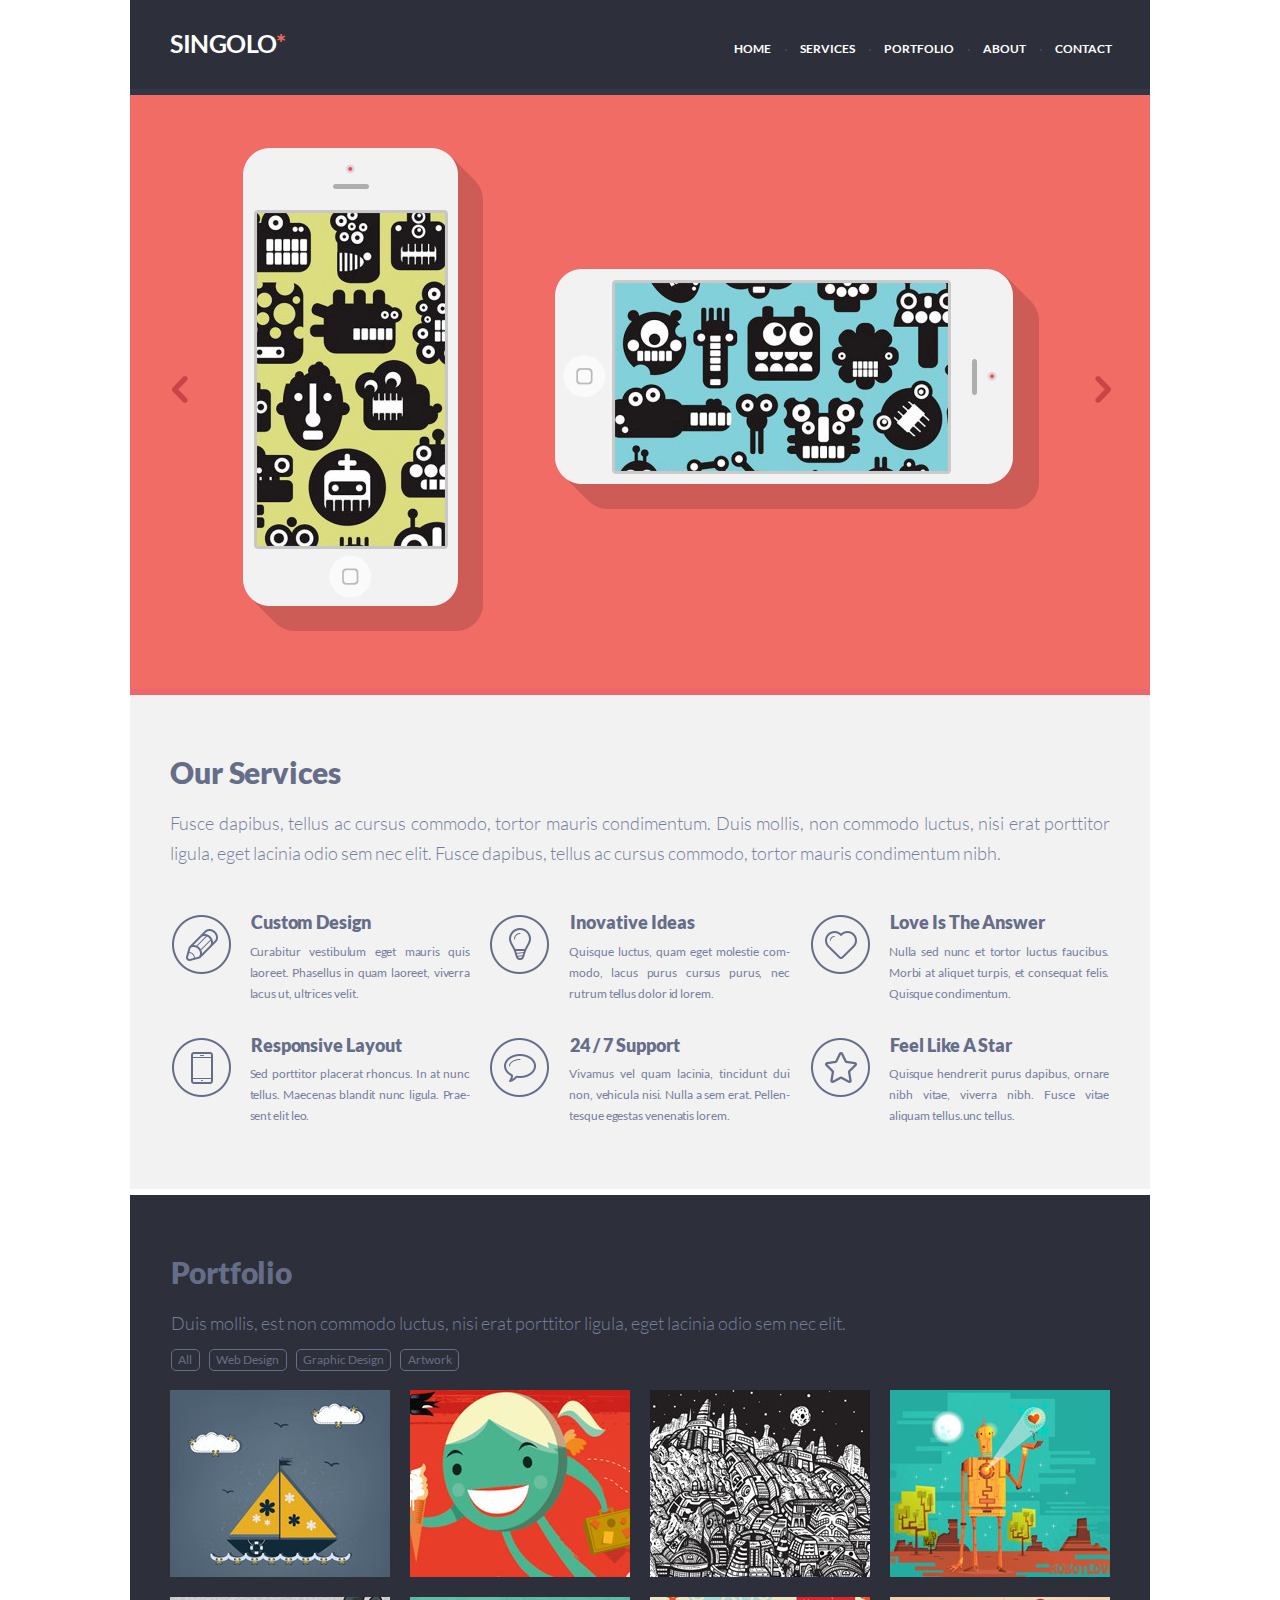
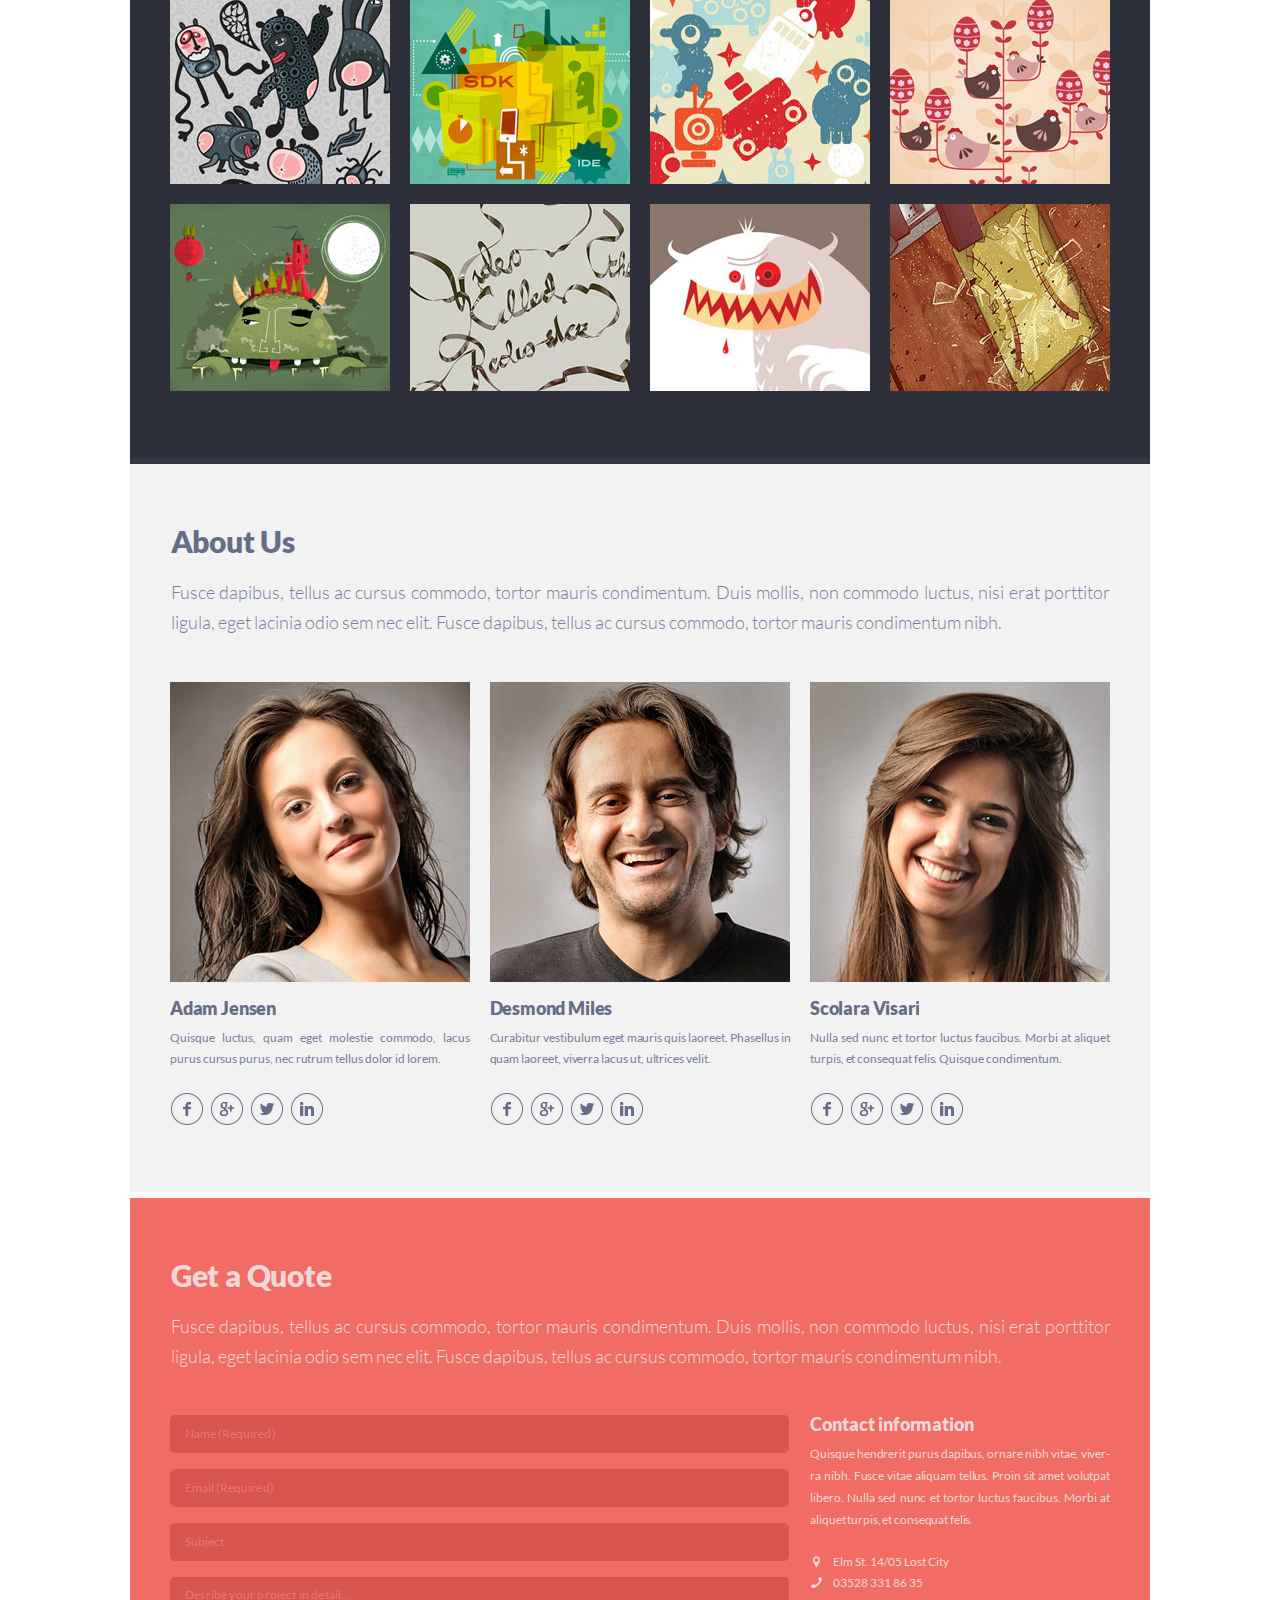
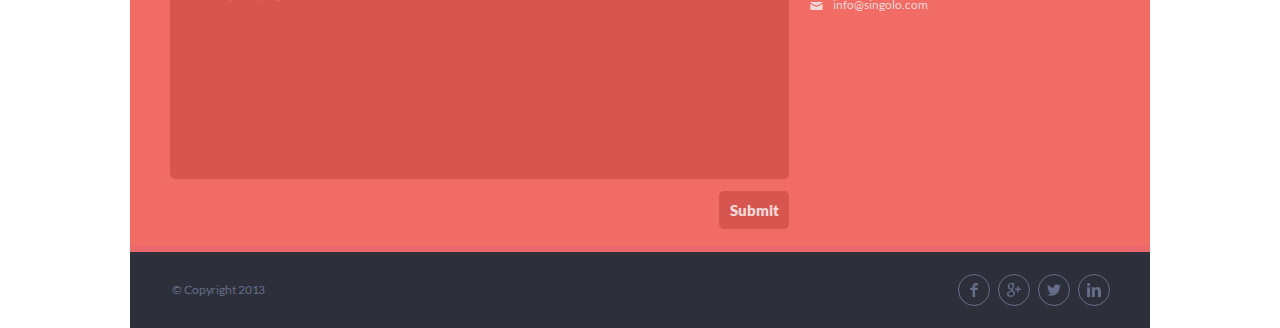
==== index.html @ e8f3010c "init: start singolo project" ====
<!DOCTYPE html>
<html lang="ru">
<head>
    <meta charset="UTF-8">
    <meta name="viewport" content="width=device-width, initial-scale=1.0">
    <title>Singolo</title>
    <link rel="stylesheet" href="style.css">
</head>
<body>
    <header class="header">
        <div class="wrapper header__wrapper">
            <h1 class="logo">singolo<span class="star">*</span></h1>
            <nav class="header__navigation">
                <ul class="navigation">
                    <li class="navigation__item"><a class="navigation__link" href="#">Home</a></li>
                    <li class="navigation__item"><a class="navigation__link" href="#">Services</a></li>
                    <li class="navigation__item"><a class="navigation__link" href="#">Portfolio</a></li>
                    <li class="navigation__item"><a class="navigation__link" href="#">About</a></li>
                    <li class="navigation__item"><a class="navigation__link" href="#">Contact</a></li>
                </ul>
            </nav>
        </div>
    </header>
    <main>
        <section class="promo">
            <div class="wrapper promo__wrapper">
                <img src="assets/img/left.png" class="promo__arrow-left" alt="left">
                <img src="assets/img/iPhone Vertical.png" class="promo__iphone-vertical" alt="iphone-vertical">               
                <img src="assets/img/iPhone Horizontal.png" class="promo__iphone-horizontal" alt="iphone-horizontal">
                <img src="assets/img/right.png" class="promo__arrow-right" alt="right">
            </div>
        </section>
        <section class="services">
           <div class="wrapper">
                <h2 class="services__title">Our Services</h2>
                <p class="services__text">Fusce dapibus, tellus ac cursus commodo, tortor mauris condimentum. Duis mollis, non commodo luctus, nisi erat porttitor ligula, eget lacinia odio sem nec elit. Fusce dapibus, tellus ac cursus commodo, tortor mauris condimentum nibh.</p>
                <div class="services-layout">
                    <div class="layout-3-column">
                        <div class="layout-item icon_pen">
                            <h3 class="layout-item__title">Custom Design</h3>
                            <p class="layout-item__text">Curabitur vestibulum eget mauris quis laoreet. Phasellus in quam laoreet, viverra lacus ut, ultrices velit.</p>
                        </div>
                       
                        <div class="layout-item icon_bulb">
                            <h3 class="layout-item__title">Inovative Ideas</h3>
                            <p class="layout-item__text">Quisque luctus, quam eget molestie com-modo, lacus purus cursus purus, nec rutrum tellus dolor id lorem.</p>
                        </div>
                       
                        <div class="layout-item icon_heart">
                            <h3 class="layout-item__title">Love Is The Answer</h3>
                            <p class="layout-item__text">Nulla sed nunc et tortor luctus faucibus. Morbi at aliquet turpis, et consequat felis. Quisque condimentum.</p>
                        </div>
                        
                        <div class="layout-item icon_phone">
                            <h3 class="layout-item__title">Responsive Layout</h3>
                            <p class="layout-item__text">Sed porttitor placerat rhoncus. In at nunc tellus. Maecenas blandit nunc ligula. Prae-sent elit leo.</p>
                        </div>
                        <div class="layout-item icon_bubble">
                            <h3 class="layout-item__title">24 / 7 Support</h3>
                            <p class="layout-item__text">Vivamus vel quam lacinia, tincidunt dui non, vehicula nisi. Nulla a sem erat. Pellen-tesque egestas venenatis lorem.</p>
                        </div>
                            
                        <div class="layout-item icon_star">
                            <h3 class="layout-item__title">Feel Like A Star</h3>
                            <p class="layout-item__text">Quisque hendrerit purus dapibus, ornare nibh vitae, viverra nibh. Fusce vitae aliquam tellus.unc tellus.</p>
                        </div>
                    </div>
                </div>
            </div>
        </section>
        <section class="portfolio">
            <div class="wrapper">
                <h2 class="portfolio__title">Portfolio</h2>
                <p class="portfolio__text">Duis mollis, est non commodo luctus, nisi erat porttitor ligula, eget lacinia odio sem nec elit.</p>
                <div class="layout-tags ">
                    <span class="layout-tags__tag"><a class="layout-tags__link" href="#">All</a></span>
                    <span class="layout-tags__tag"><a class="layout-tags__link" href="#">Web Design</a></span>
                    <span class="layout-tags__tag"><a class="layout-tags__link" href="#">Graphic Design</a></span>
                    <span class="layout-tags__tag"><a class="layout-tags__link" href="#">Artwork</a></span>
                </div>
                <div class="portfolio-layout">
                    <div class="layout-4-column">
                        <img class="layoyt-4-column__image" src="assets\img\Project-1.jpg" alt="image_1">
                        <img class="layoyt-4-column__image" src="assets\img\Project-2.jpg" alt="image_2">
                        <img class="layoyt-4-column__image" src="assets\img\Project-3.jpg" alt="image_3">
                        <img class="layoyt-4-column__image" src="assets\img\Project-4.jpg" alt="image_4">
                        <img class="layoyt-4-column__image" src="assets\img\Project-5.jpg" alt="image_5">
                        <img class="layoyt-4-column__image" src="assets\img\Project-6.jpg" alt="image_6">
                        <img class="layoyt-4-column__image" src="assets\img\Project-7.jpg" alt="image_7">
                        <img class="layoyt-4-column__image" src="assets\img\Project-8.jpg" alt="image_8">
                        <img class="layoyt-4-column__image" src="assets\img\Project-9.jpg" alt="image_9">
                        <img class="layoyt-4-column__image" src="assets\img\Project-10.jpg" alt="image_10">
                        <img class="layoyt-4-column__image" src="assets\img\Project-11.jpg" alt="image_11">
                        <img class="layoyt-4-column__image" src="assets\img\Project-12.jpg" alt="image_12">
                    </div>
                </div>
            </div>
        </section>
        <section class="team">
            <div class="wrapper">
                <h2 class="team__title">About Us</h2>
                <p class="team__text">Fusce dapibus, tellus ac cursus commodo, tortor mauris condimentum. Duis mollis, non commodo luctus, nisi erat porttitor ligula, eget lacinia odio sem nec elit. Fusce dapibus, tellus ac cursus commodo, tortor mauris condimentum nibh.</p>
                <div class="container-team">
                    <div class="container-team__item">
                        <img src="assets\img\photo-1.jpg" alt="Adam Jensen">                           
                        <h3 class="container-team__title">Adam Jensen</h3>
						<span  class="container-team__text">Quisque luctus, quam eget molestie commodo, lacus purus cursus purus, nec rutrum tellus dolor id lorem.</span>
                        <div class="social-links"> 
                            <a class="social-links__item" href="#"><img class="social-links__image" src="assets\img\Facebook.png" alt="Facebook"></a>
                            <a class="social-links__item" href="#"><img class="social-links__image" src="assets\img\Google.png" alt="Google"></a>
                            <a class="social-links__item" href="#"><img class="social-links__image" src="assets\img\Twitter.png" alt="Twitter"></a>
                            <a class="social-links__item" href="#"><img class="social-links__image" src="assets\img\LinkedIn.png" alt="LinkedIn"></a>
                        </div>                             
                    </div>
                    <div class="container-team__item">
                        <img src="assets\img\photo-2.jpg" alt="Desmond Miles">                          
                        <h3 class="container-team__title">Desmond Miles</h3>
						<span  class="container-team__text">Curabitur vestibulum eget mauris quis laoreet. Phasellus in quam laoreet, viverra lacus ut, ultrices velit.</span>
                        <div class="social-links"> 
                            <a class="social-links__item" href="#"><img class="social-links__image" src="assets\img\Facebook.png" alt="Facebook"></a>
                            <a class="social-links__item" href="#"><img class="social-links__image" src="assets\img\Google.png" alt="Google"></a>
                            <a class="social-links__item" href="#"><img class="social-links__image" src="assets\img\Twitter.png" alt="Twitter"></a>
                            <a class="social-links__item" href="#"><img class="social-links__image" src="assets\img\LinkedIn.png" alt="LinkedIn"></a>
                        </div>   
                    </div>
                    <div class="container-team__item">
                        <img src="assets\img\photo-3.jpg" alt="Scolara Visari">                             
                        <h3 class="container-team__title">Scolara Visari</h3>
						<span class="container-team__text">Nulla sed nunc et tortor luctus faucibus. Morbi at aliquet turpis, et consequat felis. Quisque condimentum.</span>
                         <div  class="social-links"> 
                            <a class="social-links__item" href="#"><img class="social-links__image" src="assets\img\Facebook.png" alt="Facebook"></a>
                            <a class="social-links__item" href="#"><img class="social-links__image" src="assets\img\Google.png" alt="Google"></a>
                            <a class="social-links__item" href="#"><img class="social-links__image" src="assets\img\Twitter.png" alt="Twitter"></a>
                            <a class="social-links__item" href="#"><img class="social-links__image" src="assets\img\LinkedIn.png" alt="LinkedIn"></a>
                        </div>
                    </div>
                </div>
            </div>
        </section>
        <section class="contacts">
            <div class="wrapper">
                <h2 class="contacts__title">Get a Quote</h2>
                <p class="contacts__text">Fusce dapibus, tellus ac cursus commodo, tortor mauris condimentum. Duis mollis, non commodo luctus, nisi erat porttitor ligula, eget lacinia odio sem nec elit. Fusce dapibus, tellus ac cursus commodo, tortor mauris condimentum nibh.</p>
                <div class="contacts__form">
                    <div class="contacts__form-info">
                        <form class="form" action="#" method="POST">
                            <input class="form__input" name="Name" type="text" placeholder="Name (Required)" required>
                            <input class="form__input" type="email" name="Email" type="text" placeholder="Email (Required)" required>
                            <input class="form__input" type="text" name="Subject" type="text" placeholder="Subject">
                            <textarea class="form__input form__input_textarea" name="description" id="" placeholder="Desribe your project in detail..."></textarea>
                            <button class="form__submit" type="submit">Submit</button>
                        </form>
                        <section class="contact-info">
                            <h3 class="contact-info__title">Contact information</h3>
                            <p class="contact-info__text">Quisque hendrerit purus dapibus, ornare nibh vitae, viver-ra nibh. Fusce vitae aliquam tellus. Proin sit amet volutpat libero. Nulla sed nunc et tortor luctus faucibus. Morbi at aliquet turpis, et consequat felis. </p>
                            <div class="info-link">
                                <a href="#" class="info__location info_item"> Elm St. 14/05 Lost City </a>
                                <a href="tel:03528 331 86 35" class="info__tel info_item">03528 331 86 35</a>
                                <a href="mailto:info@singolo.com" class="info__email info_item">info@singolo.com</a>
                            </div>
                        </section>
                    </div>
                </div>
            </div>           
        </section>
    </main>
    <footer class="footer">
        <div class="wrapper footer__wrapper">
            <p class="footer__text">© Copyright 2013</p>
            <div class="icons-footer">
                <a class="icons-footer__link" href="#">
                    <svg xmlns="http://www.w3.org/2000/svg" viewBox="0 0 100 181" class="icons-footer__svg" width="8" height="14">
                        <g clip-path="url(#cp1)">
                            <path d="M100 31.29L71.43 31.29C68.06 31.29 64.29 35.73 64.29 41.68L64.29 62.31L100 62.31L100 91.71L64.29 91.71L64.29 180L30.57 180L30.57 91.71L0 91.71L0 62.31L30.57 62.31L30.57 45C30.57 20.18 47.79 0 71.43 0L100 0L100 31.29Z"></path>
                        </g>
                    </svg>
                </a>
                <a class="icons-footer__link" href="#">
                    <svg xmlns="http://www.w3.org/2000/svg" viewBox="0 0 180 177" class="icons-footer__svg" width="14" height="14">
                        <g clip-path="url(#cp1)">
                             <path d="M179.22 68.82L179.22 87.82L149.22 87.82L149.22 117.82L130.22 117.82L130.22 87.82L100.22 87.82L100.22 68.82L130.22 68.82L130.22 38.82L149.22 38.82L149.22 68.82L179.22 68.82ZM56.01 0L102 0L102 1C102 6.15 92.77 7.13 86.46 7.99C84.34 8.28 80.05 8.73 78.83 9.36C90.47 15.56 92.36 25.34 92.36 39.92C92.36 56.5 85.87 65.27 78.98 71.43C74.73 75.24 71.36 78.25 71.36 82.25C71.36 86.18 75.97 90.22 81.3 94.89C90.03 102.57 102 113.07 102 130.72C102 148.99 94.14 162.06 78.66 169.57C66.73 175.37 53.88 176 48.91 176C47.96 176 47.41 175.98 47.32 175.98C47.32 175.98 46.97 175.99 46.36 175.99C38.62 175.99 0 174.2 0 139.03C0 104.47 42.05 101.78 54.94 101.78L55.27 101.78C47.83 91.85 49.37 81.82 49.37 81.82C48.71 81.86 47.77 81.9 46.59 81.9C41.73 81.9 32.38 81.13 24.33 75.94C14.5 69.61 9.51 58.82 9.51 43.89C9.51 1.72 55.55 0.01 56.01 0ZM54.43 110.79C53.4 110.79 52.37 110.83 51.33 110.89C42.53 111.54 34.44 114.83 28.55 120.17C22.74 125.44 19.77 132.06 20.19 138.8C21.07 152.85 36.18 161.11 54.53 159.77C72.59 158.46 84.62 148.08 83.74 134.01C82.91 120.77 71.41 110.79 54.43 110.79ZM47.23 12.47C45.93 12.47 44.63 12.65 43.38 13C38.18 14.47 34.05 18.81 31.75 25.25C29.41 31.8 29.25 38.6 31.28 46.39C34.93 60.25 44.79 70.31 54.73 70.31C56.04 70.31 57.33 70.13 58.58 69.78C69.43 66.72 76.25 50.13 71.73 34.26C66.95 17.45 59.23 12.47 47.23 12.47Z"></path>
                        </g>
                    </svg>                   
                </a>
                <a class="icons-footer__link" href="#">
                    <svg xmlns="http://www.w3.org/2000/svg" viewBox="0 0 184 150" class="icons-footer__svg" width="14" height="12">
                        <g clip-path="url(#cp1)">
                            <path d="M184 18.16C177.23 21.17 169.95 23.2 162.32 24.11C170.11 19.44 176.1 12.04 178.92 3.22C171.62 7.55 163.54 10.69 154.95 12.38C148.06 5.05 138.25 0.46 127.39 0.46C106.54 0.46 89.64 17.37 89.64 38.21C89.64 41.17 89.97 44.05 90.62 46.81C59.25 45.24 31.42 30.21 12.81 7.37C9.56 12.95 7.7 19.43 7.7 26.35C7.7 39.45 14.36 51 24.49 57.77C18.3 57.58 12.48 55.88 7.39 53.05C7.39 53.21 7.39 53.37 7.39 53.53C7.39 71.82 20.4 87.07 37.67 90.54C34.5 91.4 31.17 91.87 27.72 91.87C25.29 91.87 22.93 91.63 20.62 91.19C25.43 106.19 39.37 117.1 55.89 117.4C42.96 127.53 26.69 133.57 9 133.57C5.96 133.57 2.95 133.39 0 133.03C16.7 143.75 36.54 150 57.87 150C127.3 150 165.27 92.47 165.27 42.59C165.27 40.96 165.24 39.33 165.16 37.7C172.54 32.38 178.94 25.74 184 18.16Z"></path>
                        </g>
                    </svg>
                </a>
                <a class="icons-footer__link" href="#">
                    <svg xmlns="http://www.w3.org/2000/svg" viewBox="0 0 180 178" class="icons-footer__svg" width="14" height="14">
                        <g id="Page 1" clip-path="url(#cp1)">
                            <path id="Path 1" class="shp0" d="M1.01 54.2L39.5 54.2L39.5 178L1.01 178L1.01 54.2ZM40.76 19.77C40.76 30.4 32.91 39.01 20 39.01C7.85 39.01 0 30.4 0 19.77C0 8.88 8.1 0.52 20.5 0.52C32.91 0.52 40.51 8.88 40.76 19.77ZM62.52 93.69C62.52 78.25 62.02 65.34 61.52 54.2L94.93 54.2L96.71 71.41L97.47 71.41C102.53 63.31 114.93 51.41 135.7 51.41C161.01 51.41 180 68.38 180 104.83L180 178L141.52 178L141.52 109.39C141.52 93.44 135.95 82.56 122.02 82.56C111.39 82.56 105.06 89.9 102.28 96.98C101.26 99.51 101.01 103.06 101.01 106.61L101.01 178L62.52 178L62.52 93.69Z"></path>
                        </g>
                    </svg>
                    </svg>
                </a>
            </div>
        </div>
    </footer>     
</body>
</html>
---- style.css ----
* {
    margin: 0;
    padding: 0;
    box-sizing: border-box;
}

html {
    font-size: 10px;   
}

@font-face {
    font-family: Lato-Bold;
    src:url(assets/fonts/Lato-Bold.ttf)
}

@font-face {
    font-family: Lato-Black;
    src:url(assets/fonts/Lato-Black.ttf)
}

@font-face {
    font-family: Lato-Light;
    src:url(assets/fonts/Lato-Light.ttf)
}

@font-face {
    font-family: Lato-Regular;
    src:url(assets/fonts/Lato-Regular.ttf)
}

h1 {
    font-family: 'Lato-Bold',sans-serif;
    font-size: 2.5rem;
    line-height: 0.65rem;
    font-weight: bold;
    text-transform: uppercase;
    color: #ffffff;
}

h2 {
    font-family: 'Lato-Black', sans-serif;
    font-size: 3rem;
    font-weight: 900;
    line-height: 1.8rem;
    color: #666d89;  
}

h3 {
    font-family: 'Lato-Black',sans-serif;
    font-weight: 900;
    font-size: 1.8rem;
    line-height: 1.9rem;
    color: #666d89;
}


.wrapper {
    max-width: 1020px;
    margin: auto;
}


.header .wrapper {
    background-color: #2d303a;
    border-bottom: 6px solid #323746;
    height: 95px; 
}

.header__wrapper {
    display: flex;
    justify-content: space-between;
    align-items: center;    
}

.logo {
    padding: 0px 0 2.1px 40.2px;
    letter-spacing: -0.019em;
}

.star {
    color: #f06c64;
}

.navigation {
    display: flex;
    padding: 7px 38px 0 0px;  
}

.navigation__item {
    list-style: none;
    padding: 0 0 0 29px;
    position: relative; 
}
.navigation__link {
    text-decoration: none;
    color: white;
    font-size: 1.2rem;
    font-family: 'Lato-Bold', sans-serif;
    text-transform: uppercase;
}

.navigation__item::before {
    content: "";
    width: 2px;
    height: 2px;
    background-color: #494e62;      
    position: absolute;
    left: 14px;
    bottom: 5px;
    border-radius: 50%;
 }

.navigation__item:first-child::before {
    display: none;
}

.navigation__link:hover {
    color: #f06c64;
    transition-duration: 0.2s;
}

.promo .wrapper {
    background-color: #f06c64;
    border-bottom: 6px solid #ea676b;
    height: 600px;
}

.promo__wrapper {
    display: flex;
    justify-content: space-between;
    align-items: center; 
}

.promo__arrow-left {
    padding: 0px 0px 5px 42px;
}

.promo__arrow-right {
    padding: 0px 39px 5px 0;
}

.promo__arrow-left:hover,
.promo__arrow-right:hover {
    background-color: #120e0e00;
    opacity: 0.4;
    transition-duration: 0.3s;
    cursor: pointer;
}

.promo__iphone-vertical {
    padding: 0px 18px 6px 0;
}


.promo__iphone-horizontal {
    padding: 0px 1px 6px 0;
}

.services .wrapper {
    height: 500px;
    background-color: #f2f2f2;
    border-bottom: 6px solid #ffffff;
}

.services__title {
    letter-spacing: -0.007em; 
    padding: 68px 0px 27px 40.4px;
}

.services__text {
    font-family: 'Lato-Light',sans-serif;
    font-size: 1.8rem;
    font-weight: 300;
    color: #767e9e;
    line-height: 3rem;
    text-align: justify;
    padding: 0 40px 0 40px;
}

.layout-item  {
    flex-basis: 31.9%;
    padding: 0 0 95px 98px;
    position: relative;
    overflow: hidden;    
}

.layout-3-column {
    display: flex;
    justify-content: center;  
    flex-wrap: wrap;     
}

.services-layout {
    padding: 45px 18px 0 0;
}

.layout-item__title {
    padding: 0 0 8.5px 1.1px;
    letter-spacing: -0.002em;
}

.layout-item__text{
    position: absolute;
    font-family: 'Lato-Regular',sans-serif;
    font-size: 1.2rem;
    font-weight: 400;
    line-height: 2.1rem;
    color: #767e9e; 
    letter-spacing: -0.007em;
    text-align : justify;
    display: block;
    overflow: hidden; 
    max-height: 51%;
    max-width: 69%;
}

.icon_pen::before {
    position: absolute;
    content: url(assets/img/Pen.png);
    left: 20px;
    top: 2px;
}

.icon_bulb::before {
    position: absolute;
    content: url(assets/img/Bulb.png);
    left: 19px;
    top: 2px;
}

.icon_heart::before {
    position: absolute;
    content: url(assets/img/Heart.png);
    left: 20px;
    top: 2px;
}

.icon_phone::before {
    position: absolute;
    content: url(assets/img/Phone.png);
    left: 20px;
    top: 2px;
}

.icon_bubble::before {
    position: absolute;
    content: url(assets/img/Bubble.png);
    left: 19px;
    top: 2px;
}

.icon_star::before {
    position: absolute;
    content: url(assets/img/Star.png);
    left: 20px;
    top: 2px;
}

/* Portfolio */
.portfolio .wrapper {
    background-color: #2d303a;
    border-bottom: 6px solid #323746;
    height: 869px;  
}

.portfolio__title {
    padding: 68px 0 0 40.7px;
    letter-spacing: -0.007em;
}

.portfolio__text {
    font-family: 'Lato-Light',sans-serif;
    font-size: 1.8rem;
    font-weight: 300;
    color: #767e9e;
    line-height: 3rem;
    text-align: justify;
    padding: 27px 39px 0 40.7px;
}

.layout-tags {
    padding: 10px 0 0 41px;
}

.layout-tags__tag {
    border: 1px solid #666d89;
    margin-left: 1px;
    padding: 4.5px 6.4px;
    border-radius: 5px;
    margin: 0 6.5px 0 0;
    transition-duration: 0.3s;
    cursor: pointer;
}

.layout-tags__link {
    font-family: 'Lato-Regular',sans-serif;
    font-size: 1.2rem;
    font-weight: 400;
    line-height: 2.1rem;
    color: #666d89;
    text-decoration: none;
    transition-duration: 0.3s;
}

.layout-4-column {
    display: flex;
    justify-content: center;
    flex-wrap: wrap;   
}

.layoyt-4-column__image {
    padding: 10px;
}

.portfolio-layout {
    padding-top: 11px;
    overflow: hidden;
    max-height: 74%;
}

.layout-tags__tag:hover {
    border-color: #fff;

}
.layout-tags__tag:hover .layout-tags__link {
    color: #fff;
}

/* team */

.team .wrapper {
    height: 734px;
    border-bottom: 6px solid #fff;
    background-color: #f2f2f2;
}

.team__title {
    padding: 68px 0 0 40.6px;
    letter-spacing: -0.008em;
}

.team__text {
    font-family: 'Lato-Light',sans-serif;
    font-size: 1.8rem;
    font-weight: 300;
    color: #767e9e;
    line-height: 3rem; 
    padding: 27px 40px 0 40.6px;
    text-align: justify;
}

.container-team {
    display: flex;
    justify-content: space-between;
    padding: 45px 40px 0 40px;
}

.container-team__item {
	flex: 0 0 30%;
    display: flex;
    flex-direction: column;
    position: relative;
}

.container-team__item:nth-child(2) {
    padding-right: 1px;
}

.container-team__title {
    position: absolute;
    letter-spacing: -0.01em;
    bottom: -36px;
    overflow: hidden;
    white-space: nowrap;
    text-overflow: ellipsis;
    max-width: 305px;
    max-height: 19px;
}

.container-team__text {   
    font-family: 'Lato-Regular',sans-serif;
    font-size: 1.2rem;
    font-weight: 400;
    line-height: 2.1rem;
    color: #767e9e; 
    text-align : justify;   
    letter-spacing: -0.005em;
    text-align: justify;
    position: absolute;
    bottom: -87px
}

.social-links {
    padding: 24px 0 0 0;
    position: absolute;
    bottom: -145px;
}

.social-links__item {
    padding: 2px 4.5px 0 1px;
}

.social-links:not(:last-child) {
    margin: 1px 0px 0 -1px;
}


.social-links__image:hover {
    border-radius: 50%;
    -webkit-box-shadow: inset 2px 2px 44px -7px rgba(118,126,158,0.85); 
    box-shadow: inset 2px 2px 44px -7px rgba(118,126,158,0.85);
    transition-duration: 0.3s;   
}

/* contacts */
.contacts .wrapper {
    height: 654px;
    border-bottom: 6px solid #ea676b;
    background-color: #f06c64;
}

.contacts__title {
    padding: 68px 0 0 40.7px;
    letter-spacing: -0.006em;
    color: #f0d8d9;
}

.contacts__text {
    font-family: 'Lato-Light',sans-serif;
    font-size: 1.8rem;
    font-weight: 300;
    color: #f0d8d9;
    line-height: 3rem;
    padding: 27px 39.4px 0 40.7px;
    text-align: justify;
}

.contacts__form {
    padding: 44px 0 0 40px; 
}

.contacts__form-info {
    display: flex;
}

.form__input {
    width: 619px;
    height: 38px;
    background-color: #d6564f;
    border-radius: 5px;
    border: none;
    margin-bottom: 16px;
    padding-left: 15px;
    padding-bottom: 1px;
    outline: none;
    color: #f0d8d9;
    font-family: 'Lato-Regular',sans-serif;
    font-size: 1.2rem;
    font-weight: 400;
    line-height: 2.1rem;
    letter-spacing: 0.003em;
    text-align : justify;   
}

/* Chrome, Safari */
.form__input::-webkit-input-placeholder {
    color: #e87675;
}

/* Microsoft Edge */
.form__input::-ms-input-placeholder {
    color: #e87675;
}

/* Firefox */
.form__input::-moz-placeholder {
    color: #e87675;
}

.form__input:hover {
    background-color: #ba524d;
    transition-duration: 0.3s;
}


.form__input_textarea {
    height: 202px;
    padding-top: 7.1px;
    letter-spacing: 0.015em;
    resize: none;
}

.form__submit {
    height: 38px;
    width: 70px;
    background-color: #d6564f;
    border: none;
    border-radius: 5px;
    color: #f0d8d9;
    font-family: 'Lato-Black',sans-serif;
    font-weight: 900;
    font-size: 1.5rem;
    line-height: 1.9rem; 
    margin-top: -4px;
    cursor: pointer;
    outline: none;
}

.form__submit:hover {
    background-color: #ba524d;
    transition-duration: 0.3s;
}

.form {
    display: flex;
    flex-direction: column;
    align-items: flex-end;
}

.contact-info {
    display: flex;
    flex-direction: column;
    padding: 0 0 0 21.4px;
}

.contact-info__title {
    padding-bottom: 9px;
    color: #f0d8d9;
    letter-spacing: -0.004em;
}

.contact-info__text {
    font-family: 'Lato-Regular',sans-serif;
    font-size: 1.2rem;
    font-weight: 400;
    line-height: 2.2rem;
    letter-spacing: -0.01em;
    color: #f0d8d9;
    padding-right: 40px;
    padding-bottom: 20px;
    text-align: justify;
}

.info-link {
    display: flex;
    flex-direction: column;
    font-family: 'Lato-Regular',sans-serif;
    font-size: 1.2rem;
    font-weight: 400;
    line-height: 2.1rem;
    color: #f0d8d9;
    padding-left: 23px;
    position: relative;   
}

.info_item {
    text-decoration: none;
    color: #f0d8d9;  
}

.info_item:hover {
    color:#ba524d;
}

.info__email {
    padding-top: 1px;
}

.info__location::before {
    content: url(assets/img/map-marker.svg);
    position: absolute;
    left: 3px;
    top: 1.5px; 
}


.info__tel::before {
    content: url(assets/img/phone.svg);
    position: absolute;
    left: 1px;
    top: 22px;
}

.info__email::before {
    content: url(assets/img/mail.svg);
    position: absolute;
    left: 0;
    bottom: -1px;   
}

.footer .wrapper {
    background-color: #2d303a;
    height: 76px;
}

.footer__wrapper {
   display: flex;
   justify-content: space-between;
   align-items: center;
}

.footer__text {  
    font-family: 'Lato-Regular',sans-serif;
    font-size: 1.2rem;
    color: #666d89;
    font-weight: 400;
    line-height: 0.6rem;
    letter-spacing: -0.01em;
    padding: 0px 0 1px 42.2px;
}

.icons-footer__svg {
    fill: #666d89;   
}

.icons-footer {
    display: flex;
    padding-right:40px;
}
.icons-footer__link:not(:last-child) {
    margin-right: 8px;
}

.icons-footer__link {
    display: flex;
    justify-content: center;
    align-items: center;
    padding: 0 0 0 0;
    text-decoration: none;
    border: 1px solid #666d89;
    border-radius: 50%;
    width: 32px;
    height: 32px;
}

.icons-footer__link:hover {
    border-color: #ffffff;
    transition-duration: 0.3s;
}

.icons-footer__link:hover .icons-footer__svg {
    fill: #ffffff;
    transition-duration: 0.3s;
}
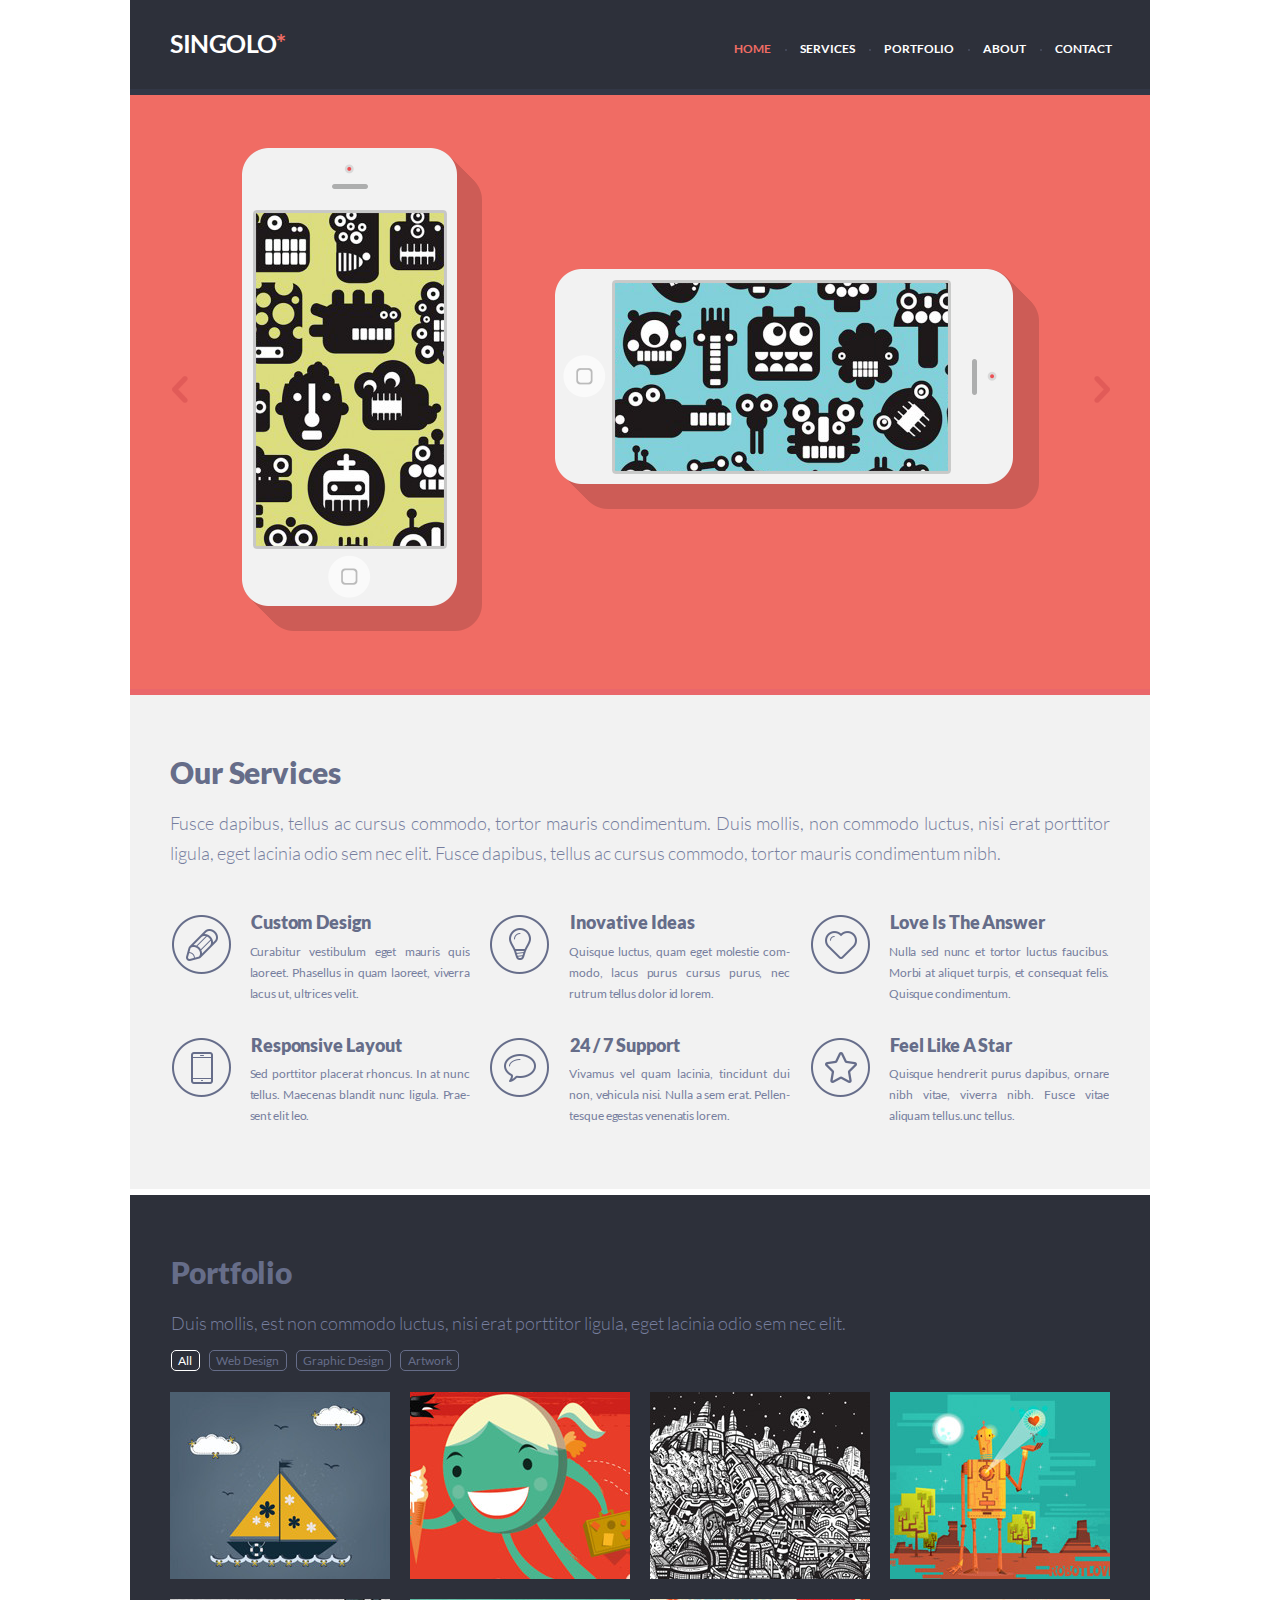
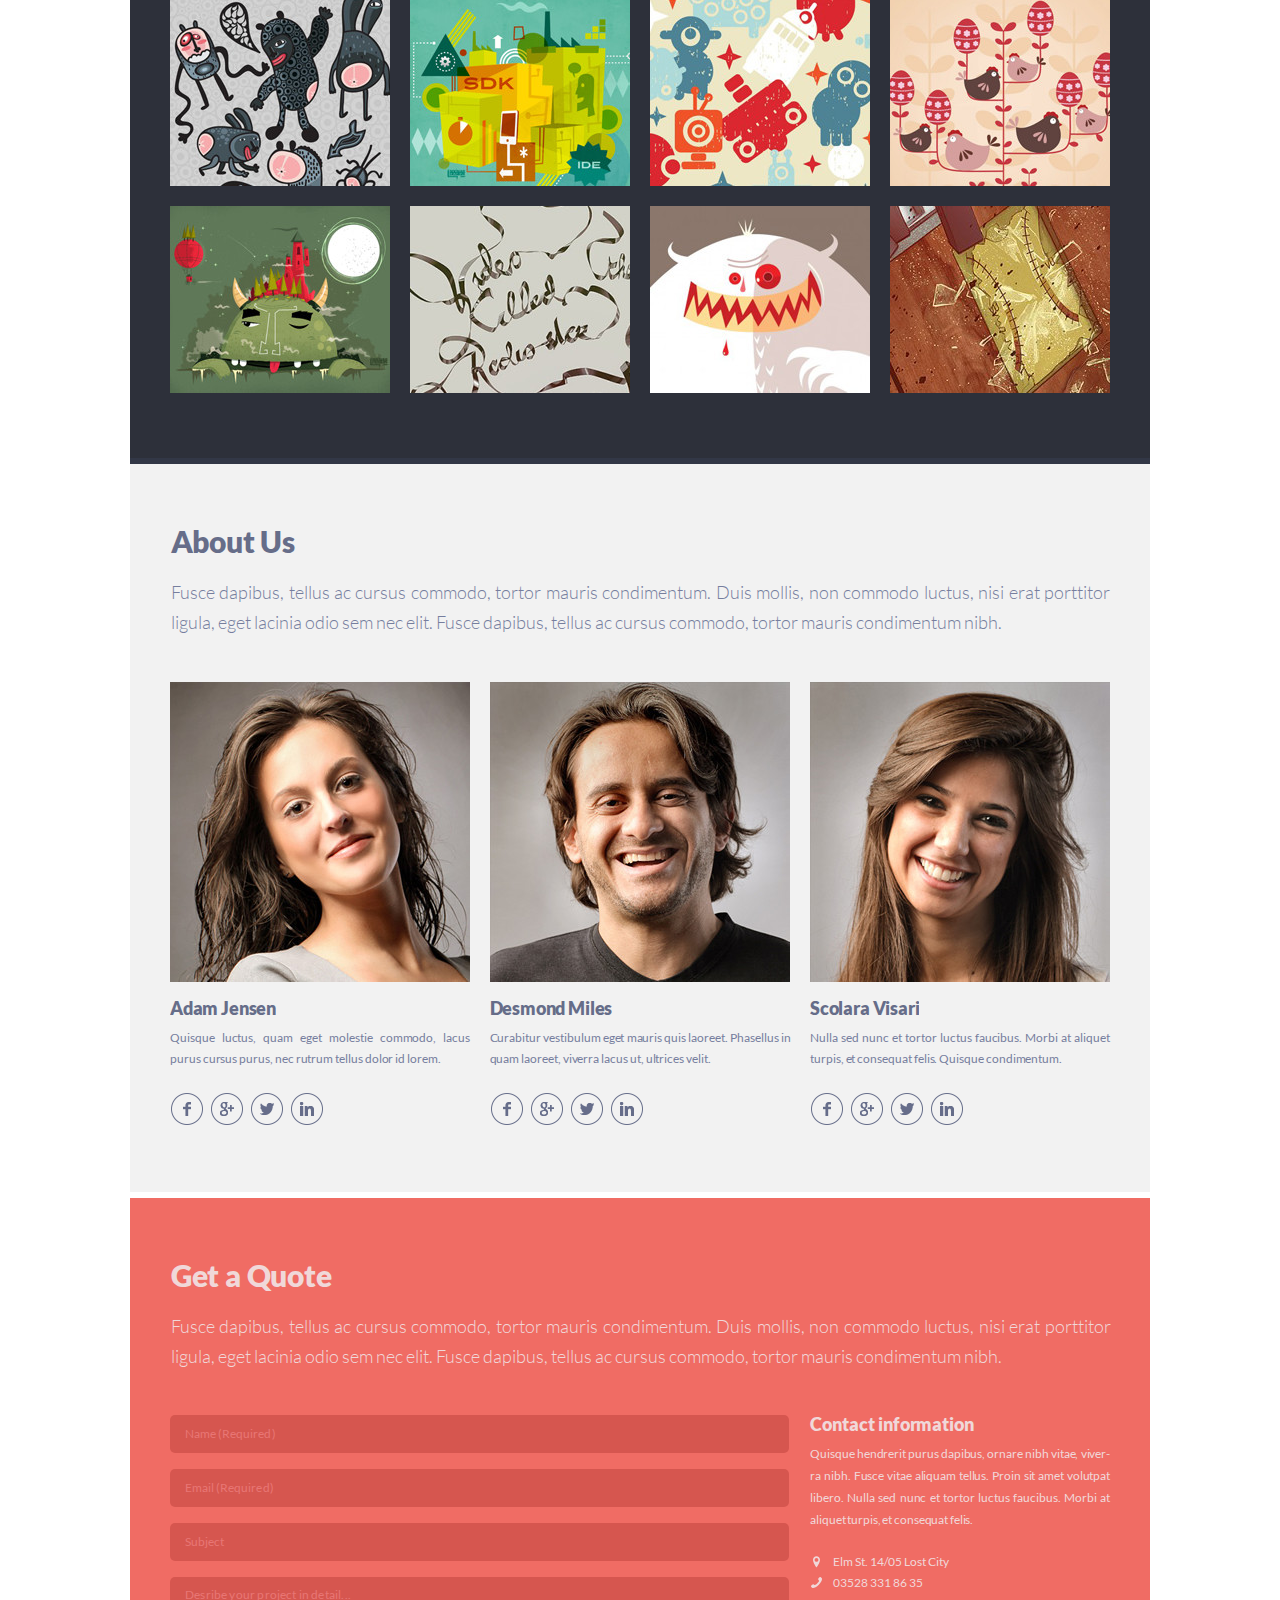
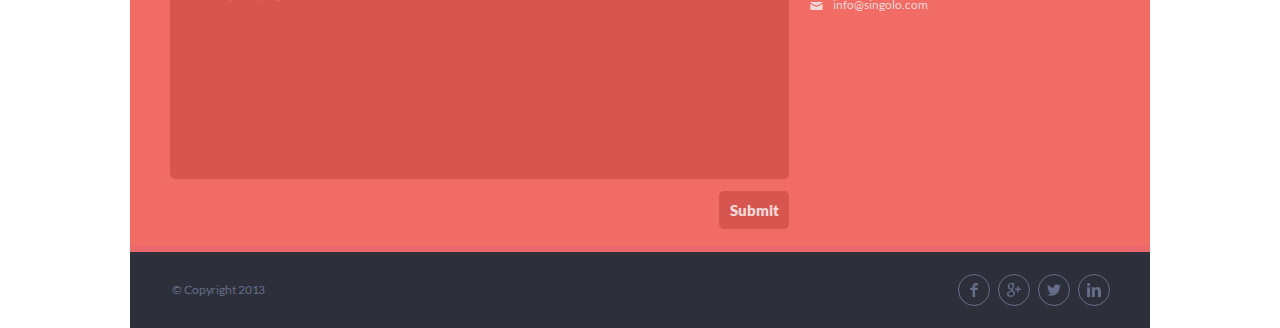
==== commit 72f7cfbe: "init: start task DOM" ====
--- a/index.html
+++ b/index.html
@@ -11,26 +11,40 @@
         <div class="wrapper header__wrapper">
             <h1 class="logo">singolo<span class="star">*</span></h1>
             <nav class="header__navigation">
-                <ul class="navigation">
-                    <li class="navigation__item"><a class="navigation__link" href="#">Home</a></li>
-                    <li class="navigation__item"><a class="navigation__link" href="#">Services</a></li>
-                    <li class="navigation__item"><a class="navigation__link" href="#">Portfolio</a></li>
-                    <li class="navigation__item"><a class="navigation__link" href="#">About</a></li>
-                    <li class="navigation__item"><a class="navigation__link" href="#">Contact</a></li>
+                <ul class="navigation" id="main__menu">
+                    <li class="navigation__item"><a class="navigation__link navigation__link_bordered" href="#link-home">Home</a></li>
+                    <li class="navigation__item"><a class="navigation__link" href="#link_sevices">Services</a></li>
+                    <li class="navigation__item"><a class="navigation__link" href="#link-portfolio">Portfolio</a></li>
+                    <li class="navigation__item"><a class="navigation__link" href="#link-about">About</a></li>
+                    <li class="navigation__item"><a class="navigation__link" href="#link-contacts">Contact</a></li>
                 </ul>
             </nav>
         </div>
     </header>
     <main>
-        <section class="promo">
-            <div class="wrapper promo__wrapper">
-                <img src="assets/img/left.png" class="promo__arrow-left" alt="left">
-                <img src="assets/img/iPhone Vertical.png" class="promo__iphone-vertical" alt="iphone-vertical">               
-                <img src="assets/img/iPhone Horizontal.png" class="promo__iphone-horizontal" alt="iphone-horizontal">
-                <img src="assets/img/right.png" class="promo__arrow-right" alt="right">
-            </div>
-        </section>
-        <section class="services">
+        <section class="promo" id="link-home">
+            <div class="wrapper promo__wrapper" id="slder">
+                
+                <div class="slide__item fade slide__one">
+                    <img src="assets/img/iPhone Vertical.png" class="promo__iphone-vertical" id="phone__ver" alt="iphone-vertical">
+                    <img src="assets\img\phone-vertical-display.png" class="bcg_vertical" alt="">               
+                    <img src="assets/img/iPhone Horizontal.png" class="promo__iphone-horizontal" id="phone__hor" alt="iphone-horizontal">
+                    <img src="assets\img\Vector.png" class="bcg_horizontal" alt="">
+                </div>
+                 <div class="slide__item fade slide__two">
+                    <img class="phone_img" src="assets\img\Slide-2.jpg" alt="">
+                </div>
+              
+                <div class="arrow-slider">
+                    <img src="assets/img/left.png" class="promo__arrow-left arrow" alt="left">
+                    <img src="assets/img/right.png" class="promo__arrow-right arrow" alt="right">
+                </div>
+                
+                
+            </div>
+           
+        </section>
+        <section class="services" id="link_sevices">
            <div class="wrapper">
                 <h2 class="services__title">Our Services</h2>
                 <p class="services__text">Fusce dapibus, tellus ac cursus commodo, tortor mauris condimentum. Duis mollis, non commodo luctus, nisi erat porttitor ligula, eget lacinia odio sem nec elit. Fusce dapibus, tellus ac cursus commodo, tortor mauris condimentum nibh.</p>
@@ -68,18 +82,22 @@
                 </div>
             </div>
         </section>
-        <section class="portfolio">
+        <section class="portfolio" id="link-portfolio"> 
             <div class="wrapper">
                 <h2 class="portfolio__title">Portfolio</h2>
                 <p class="portfolio__text">Duis mollis, est non commodo luctus, nisi erat porttitor ligula, eget lacinia odio sem nec elit.</p>
-                <div class="layout-tags ">
-                    <span class="layout-tags__tag"><a class="layout-tags__link" href="#">All</a></span>
+                <div class="layout-tags " id="portfolio__tags">
+                    <!-- <span class="layout-tags__tag"><a class="layout-tags__link" href="#">All</a></span>
                     <span class="layout-tags__tag"><a class="layout-tags__link" href="#">Web Design</a></span>
                     <span class="layout-tags__tag"><a class="layout-tags__link" href="#">Graphic Design</a></span>
-                    <span class="layout-tags__tag"><a class="layout-tags__link" href="#">Artwork</a></span>
+                    <span class="layout-tags__tag"><a class="layout-tags__link" href="#">Artwork</a></span> -->
+                    <span class="layout-tags__tag layout-tags_bordered">All</span>
+                    <span class="layout-tags__tag">Web Design</span>
+                    <span class="layout-tags__tag">Graphic Design</span>
+                    <span class="layout-tags__tag">Artwork</span>
                 </div>
                 <div class="portfolio-layout">
-                    <div class="layout-4-column">
+                    <div class="layout-4-column" id="potfolio__image">
                         <img class="layoyt-4-column__image" src="assets\img\Project-1.jpg" alt="image_1">
                         <img class="layoyt-4-column__image" src="assets\img\Project-2.jpg" alt="image_2">
                         <img class="layoyt-4-column__image" src="assets\img\Project-3.jpg" alt="image_3">
@@ -96,7 +114,7 @@
                 </div>
             </div>
         </section>
-        <section class="team">
+        <section class="team" id="link-about">
             <div class="wrapper">
                 <h2 class="team__title">About Us</h2>
                 <p class="team__text">Fusce dapibus, tellus ac cursus commodo, tortor mauris condimentum. Duis mollis, non commodo luctus, nisi erat porttitor ligula, eget lacinia odio sem nec elit. Fusce dapibus, tellus ac cursus commodo, tortor mauris condimentum nibh.</p>
@@ -137,18 +155,18 @@
                 </div>
             </div>
         </section>
-        <section class="contacts">
+        <section class="contacts" id="link-contacts">
             <div class="wrapper">
                 <h2 class="contacts__title">Get a Quote</h2>
                 <p class="contacts__text">Fusce dapibus, tellus ac cursus commodo, tortor mauris condimentum. Duis mollis, non commodo luctus, nisi erat porttitor ligula, eget lacinia odio sem nec elit. Fusce dapibus, tellus ac cursus commodo, tortor mauris condimentum nibh.</p>
                 <div class="contacts__form">
                     <div class="contacts__form-info">
-                        <form class="form" action="#" method="POST">
-                            <input class="form__input" name="Name" type="text" placeholder="Name (Required)" required>
-                            <input class="form__input" type="email" name="Email" type="text" placeholder="Email (Required)" required>
-                            <input class="form__input" type="text" name="Subject" type="text" placeholder="Subject">
-                            <textarea class="form__input form__input_textarea" name="description" id="" placeholder="Desribe your project in detail..."></textarea>
-                            <button class="form__submit" type="submit">Submit</button>
+                        <form class="form" action="#" method="POST" id="contacts-form">
+                            <input class="form__input" id="form-input-name" name="Name" type="text" placeholder="Name (Required)" required>
+                            <input class="form__input" id="form-input-email" type="email" name="Email" type="text" placeholder="Email (Required)" required>
+                            <input class="form__input" id="form-input-subject" type="text" name="Subject" type="text" placeholder="Subject">
+                            <textarea class="form__input  form__input_textarea" id="form-area-message" name="description" id="" placeholder="Desribe your project in detail..."></textarea>
+                            <button class="form__submit" id="submit-button" type="submit">Submit</button>
                         </form>
                         <section class="contact-info">
                             <h3 class="contact-info__title">Contact information</h3>
@@ -158,6 +176,15 @@
                                 <a href="tel:03528 331 86 35" class="info__tel info_item">03528 331 86 35</a>
                                 <a href="mailto:info@singolo.com" class="info__email info_item">info@singolo.com</a>
                             </div>
+
+                            <div class="pop-up_hidden" id="pop-up_msg">
+                                <div class="message">
+                                    <p class="pop-up_header">Письмо отправлено</p>
+                                    <p id="pop-up-subject" class="pop-up-text"></p>
+                                    <p id="pop-up-message" class="pop-up-text"></p>
+                                    <button class="pop-up-btn" id="btn-close">OK</button>
+                                </div>
+                            </div>
                         </section>
                     </div>
                 </div>
@@ -200,6 +227,7 @@
             </div>
         </div>
     </footer>     
+    <script src="script.js"></script>
 </body>
 </html>
 
--- a/style.css
+++ b/style.css
@@ -4,8 +4,25 @@
     box-sizing: border-box;
 }
 
+.fade {
+    animation-name: fade;
+    animation-duration: 0.5s;
+    -webkit-animation-name: fade;
+    -webkit-animation-duration: 1.5s;
+  }
+  @-webkit-keyframes fade {
+    from {opacity:.1}
+    to {opacity: 1}
+  }
+  
+  @keyframes fade{
+    from {opacity: .1}
+    to {opacity: 1}
+}
+
 html {
     font-size: 10px;   
+    scroll-behavior: smooth;
 }
 
 @font-face {
@@ -60,10 +77,17 @@
 }
 
 
-.header .wrapper {
+.header .wrapper { 
     background-color: #2d303a;
     border-bottom: 6px solid #323746;
     height: 95px; 
+   
+}
+
+.header {
+    position: sticky;
+    top: 0;
+    z-index: 10;
 }
 
 .header__wrapper {
@@ -99,6 +123,10 @@
     text-transform: uppercase;
 }
 
+.navigation__link_bordered {
+    color: #f06c64;
+}
+
 .navigation__item::before {
     content: "";
     width: 2px;
@@ -119,47 +147,108 @@
     transition-duration: 0.2s;
 }
 
+.promo,
+.services,
+.portfolio,
+.team,
+.contacts {
+    scroll-margin-top: 95px;
+}
+/*Promo*/
+ 
 .promo .wrapper {
     background-color: #f06c64;
     border-bottom: 6px solid #ea676b;
-    height: 600px;
-}
+    height: 600px;   
+    
+}
+
 
 .promo__wrapper {
+    position: relative;
     display: flex;
     justify-content: space-between;
     align-items: center; 
-}
+     transition: transform 0.6s ease;
+}
+
+
+
 
 .promo__arrow-left {
-    padding: 0px 0px 5px 42px;
+    position: absolute;
+    left: 42px;
+    bottom: 286px;
+    opacity: 0.4;
 }
 
 .promo__arrow-right {
-    padding: 0px 39px 5px 0;
+    position: absolute;
+    bottom: 286px;
+    right: 40px;
+    opacity: 0.4;
 }
 
 .promo__arrow-left:hover,
 .promo__arrow-right:hover {
     background-color: #120e0e00;
-    opacity: 0.4;
+    opacity: 1;
     transition-duration: 0.3s;
     cursor: pointer;
 }
 
+
+
 .promo__iphone-vertical {
-    padding: 0px 18px 6px 0;
+    position: absolute;
+    top: 53px;
+    right: 0;
+    left: 112px; 
+    cursor: pointer;  
+}
+
+
+.bcg_vertical {
+    position: absolute;
+    left: 125px;
+    bottom: 142px;
+    display: none;  
 }
 
 
 .promo__iphone-horizontal {
-    padding: 0px 1px 6px 0;
+    position: absolute;
+    right: 111px;
+    bottom: 180px;
+ 
+}
+
+
+.bcg_horizontal {
+    position: absolute;
+    right: 202px;
+    top: 187px; 
+    display: none;    
+}
+
+.slide__two {
+    position: absolute;
+    top: 0px; 
+    transition: all ease 1s;
+    left: 0;
+    top: 0;
+}
+
+
+.dispOff {
+    display: block;
 }
 
 .services .wrapper {
     height: 500px;
     background-color: #f2f2f2;
     border-bottom: 6px solid #ffffff;
+    
 }
 
 .services__title {
@@ -257,6 +346,7 @@
 }
 
 /* Portfolio */
+
 .portfolio .wrapper {
     background-color: #2d303a;
     border-bottom: 6px solid #323746;
@@ -279,20 +369,16 @@
 }
 
 .layout-tags {
-    padding: 10px 0 0 41px;
+    padding:11.6px 0 0 41px;
 }
 
 .layout-tags__tag {
     border: 1px solid #666d89;
     margin-left: 1px;
-    padding: 4.5px 6.4px;
+    padding: 2px 6.4px;
     border-radius: 5px;
     margin: 0 6.5px 0 0;
-    transition-duration: 0.3s;
     cursor: pointer;
-}
-
-.layout-tags__link {
     font-family: 'Lato-Regular',sans-serif;
     font-size: 1.2rem;
     font-weight: 400;
@@ -300,17 +386,35 @@
     color: #666d89;
     text-decoration: none;
     transition-duration: 0.3s;
-}
+
+}
+
 
 .layout-4-column {
     display: flex;
     justify-content: center;
     flex-wrap: wrap;   
+   
 }
 
 .layoyt-4-column__image {
     padding: 10px;
-}
+    cursor: pointer;
+}
+
+
+.portfolio__bordered {
+    outline: rgb(240, 108, 100) solid 5px; 
+    outline-offset: -10px; 
+  
+}
+
+.layoyt-4-column__image:hover {
+    outline: rgb(240, 108, 100) solid 5px; /* цвет рамки portfolio*/
+    outline-offset: -10px; /*подстраивание размера рамки */
+    
+} 
+
 
 .portfolio-layout {
     padding-top: 11px;
@@ -318,13 +422,24 @@
     max-height: 74%;
 }
 
+/* .layout-tags__link_bordered {
+    color: #fff;
+    border-color: #fff;
+} */
+
+.layout-tags_bordered {
+    color: #fff;
+    border-color: #fff;
+}
+
 .layout-tags__tag:hover {
     border-color: #fff;
-
-}
-.layout-tags__tag:hover .layout-tags__link {
     color: #fff;
-}
+
+}
+/* .layout-tags__tag:hover .layout-tags__link {
+    color: #fff;
+} */
 
 /* team */
 
@@ -413,6 +528,7 @@
 }
 
 /* contacts */
+
 .contacts .wrapper {
     height: 654px;
     border-bottom: 6px solid #ea676b;
@@ -642,3 +758,70 @@
     fill: #ffffff;
     transition-duration: 0.3s;
 }  
+
+
+#pop-up_msg {
+    position: fixed;
+    top: 0;
+    left: 0;
+    width: 100%;
+    height: 100%;
+    z-index: 100;
+    background: #0008;
+
+}
+
+#pop-up_msg .message {
+    position: absolute;
+    top: 180px;
+    left: calc(50vw - 150px);
+    width: 400px;
+    height: 215px;
+    background-color: #f0d8d9;
+    color: #666d89;
+    padding: 5px;
+    text-align: center;
+    border-radius: 10px;
+}
+
+.pop-up_header {
+    font-family: 'Lato-Black',sans-serif;
+    font-weight: 900;
+    font-size: 1.8rem;
+    line-height: 1.9rem;
+    color: #666d89;
+    border-bottom: 3px solid #666d89;
+    padding-bottom: 10px;
+    padding-top: 15px;
+}
+
+.pop-up-text {
+    font-family: 'Lato-Regular',sans-serif;
+    font-size: 1.3rem;
+    font-weight: 400;
+    line-height: 2.1rem;
+    text-align: left;
+    max-height: 115px;
+    overflow: hidden;
+    padding-top: 10px;
+}
+
+.pop-up-btn {
+    border-radius: 6px;
+    border: 1px solid #666d89;
+    width: 50px;
+    padding: 6px 0px 6px 0px;
+    margin-top: 48px;
+} 
+
+.pop-up-btn:hover {
+    background-color: #ba524d;
+    color:#fff;
+    cursor: pointer;
+
+}
+
+
+ .pop-up_hidden {
+    display: none;
+}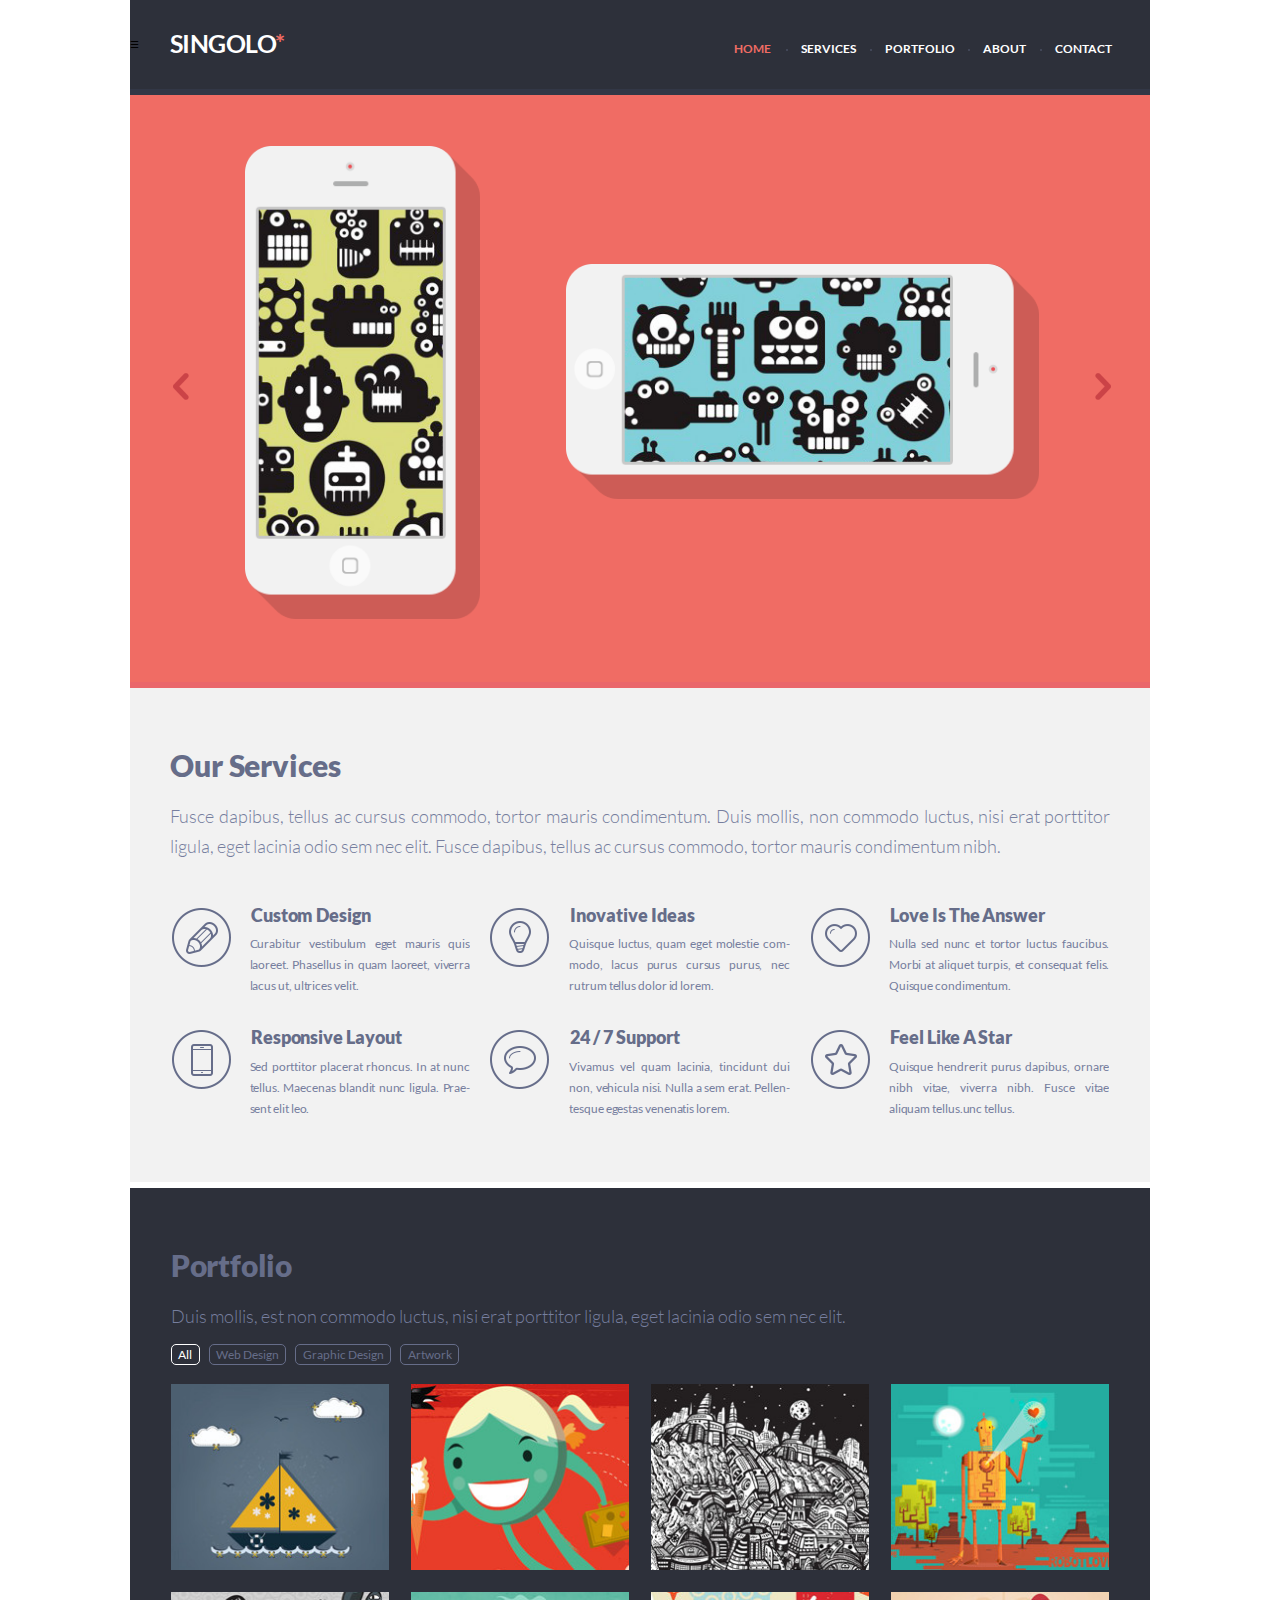
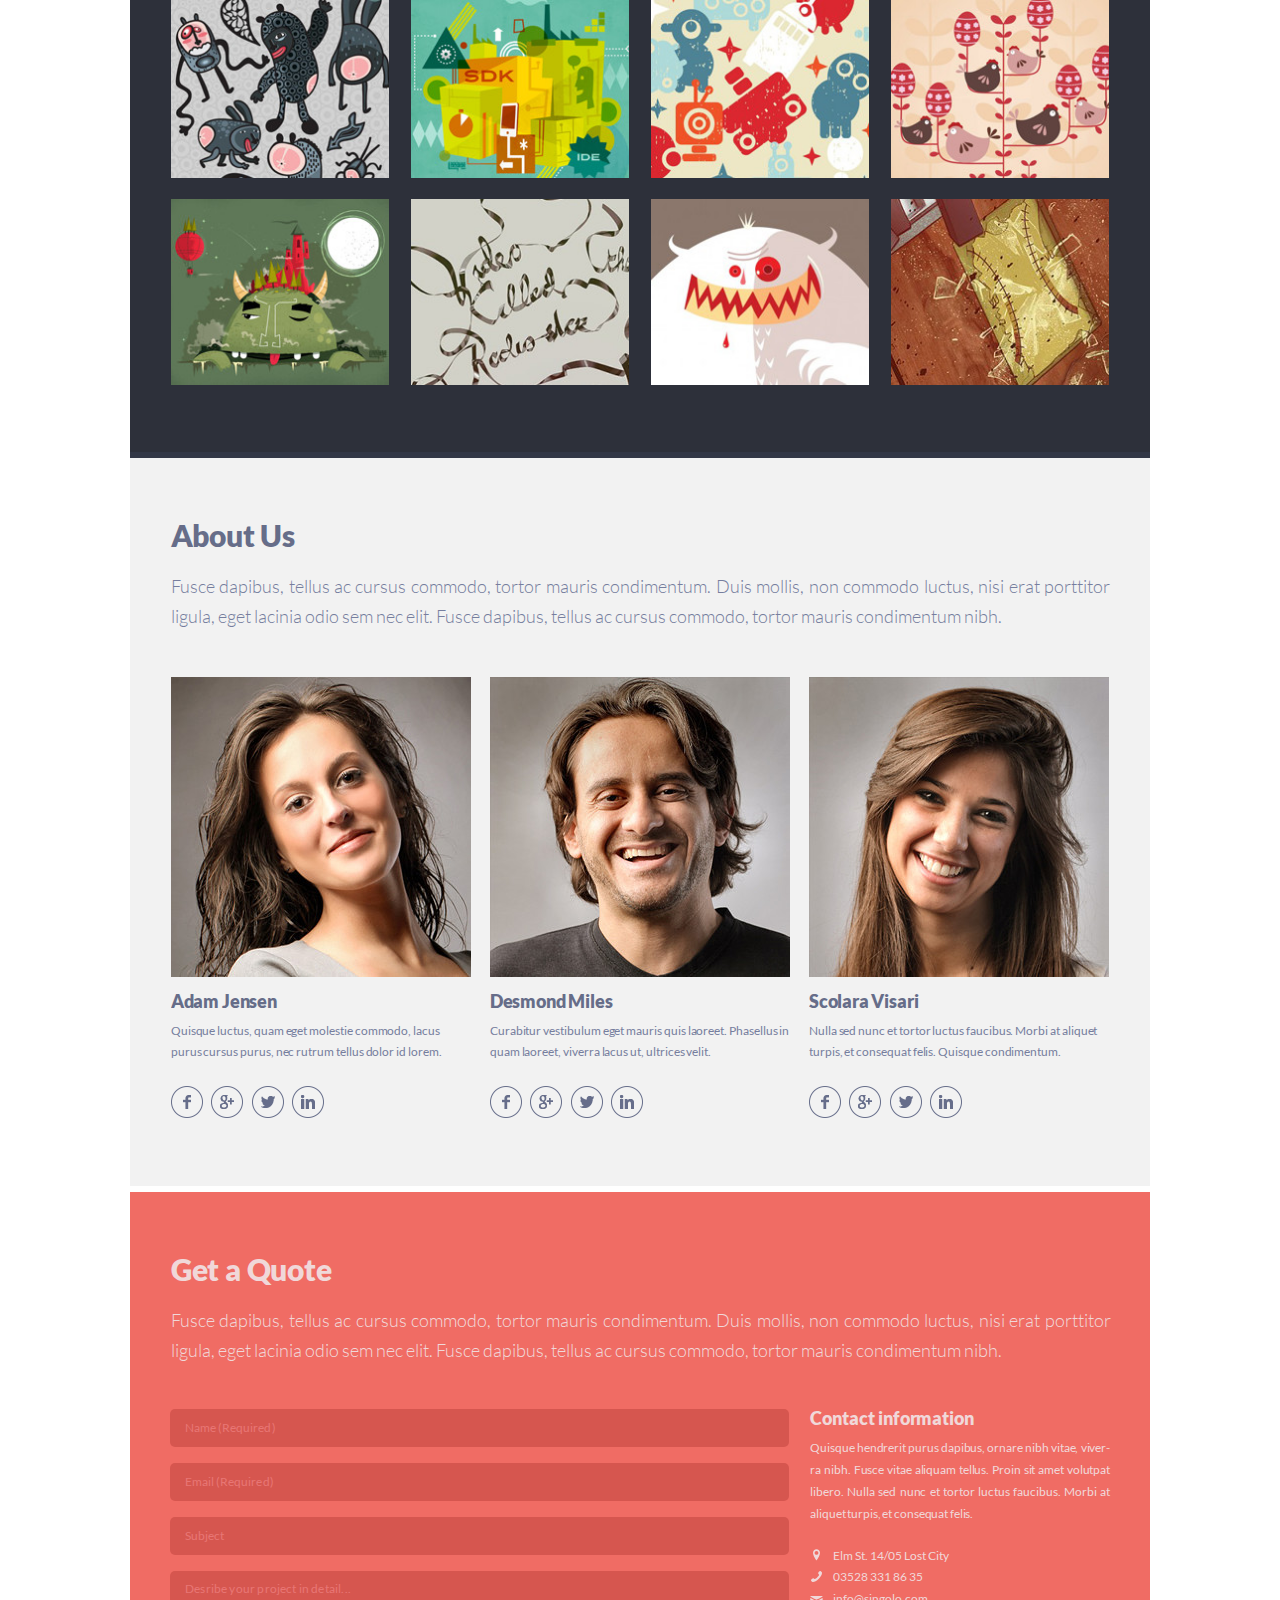
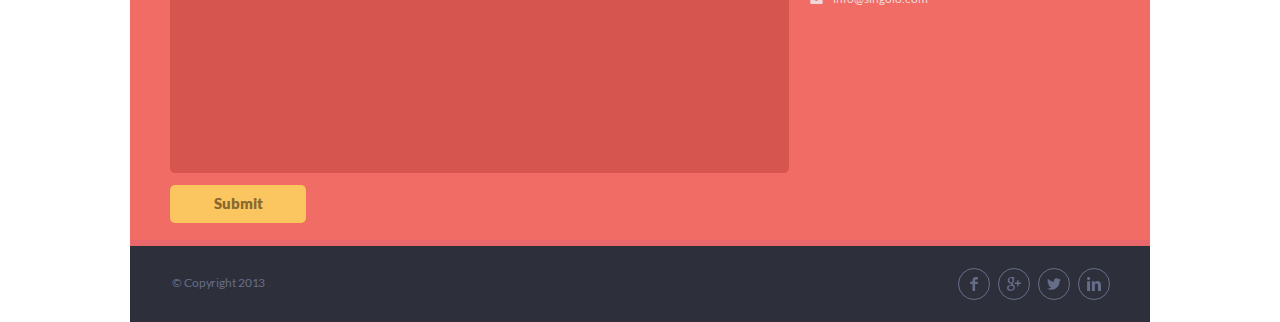
==== commit 397930a5: "init: start task responsive" ====
--- a/index.html
+++ b/index.html
@@ -9,9 +9,12 @@
 <body>
     <header class="header">
         <div class="wrapper header__wrapper">
-            <h1 class="logo">singolo<span class="star">*</span></h1>
-            <nav class="header__navigation">
-                <ul class="navigation" id="main__menu">
+            <span id="menu__icon" class="icon_burger">&#9776</span>
+            <!-- <a  class="icon_burger" href="#">&#9776</a> -->
+            <h1 class="logo logo__responce">singolo<span class="star">*</span></h1>
+            <nav class="responce__navigation">
+                <ul class="phone__navigation" id="phone__menu">
+                    
                     <li class="navigation__item"><a class="navigation__link navigation__link_bordered" href="#link-home">Home</a></li>
                     <li class="navigation__item"><a class="navigation__link" href="#link_sevices">Services</a></li>
                     <li class="navigation__item"><a class="navigation__link" href="#link-portfolio">Portfolio</a></li>
@@ -19,33 +22,51 @@
                     <li class="navigation__item"><a class="navigation__link" href="#link-contacts">Contact</a></li>
                 </ul>
             </nav>
-        </div>
+            <nav class="header__navigation">
+                <ul class="navigation" id="main__menu">                 
+                    <li class="navigation__item"><a class="navigation__link navigation__link_bordered" href="#link-home">Home</a></li>
+                    <li class="navigation__item"><a class="navigation__link" href="#link_sevices">Services</a></li>
+                    <li class="navigation__item"><a class="navigation__link" href="#link-portfolio">Portfolio</a></li>
+                    <li class="navigation__item"><a class="navigation__link" href="#link-about">About</a></li>
+                    <li class="navigation__item"><a class="navigation__link" href="#link-contacts">Contact</a></li>
+                </ul>
+            </nav>
+            
+        </div> 
     </header>
     <main>
         <section class="promo" id="link-home">
             <div class="wrapper promo__wrapper" id="slder">
-                
-                <div class="slide__item fade slide__one">
-                    <img src="assets/img/iPhone Vertical.png" class="promo__iphone-vertical" id="phone__ver" alt="iphone-vertical">
-                    <img src="assets\img\phone-vertical-display.png" class="bcg_vertical" alt="">               
-                    <img src="assets/img/iPhone Horizontal.png" class="promo__iphone-horizontal" id="phone__hor" alt="iphone-horizontal">
-                    <img src="assets\img\Vector.png" class="bcg_horizontal" alt="">
-                </div>
-                 <div class="slide__item fade slide__two">
-                    <img class="phone_img" src="assets\img\Slide-2.jpg" alt="">
-                </div>
-              
                 <div class="arrow-slider">
                     <img src="assets/img/left.png" class="promo__arrow-left arrow" alt="left">
                     <img src="assets/img/right.png" class="promo__arrow-right arrow" alt="right">
                 </div>
+                <div class="slide__item fade slide__one">
+                    <div class="phone__pos">
+                        <div class="screen"></div>
+                        <img src="assets/img/iPhone Vertical.png" class="promo__iphone-vertical adaptive__phone" id="phone__ver" alt="iphone-vertical">
+                        
+                        <!-- <img src="assets\img\phone-vertical-display.png" class="bcg_vertical adaptive__block" alt="">  -->
+                    </div>              
+                    <div class="phone__pos">
+                        <img src="assets/img/iPhone Horizontal.png" class="promo__iphone-horizontal adaptive__phone2" id="phone__hor" alt="iphone-horizontal">
+                        <div class="screen2"></div>
+                        <!-- <img src="assets\img\Vector.png" class="bcg_horizontal adaptive__block1" alt=""> -->
+                    </div>
+                    
+                </div>
+                 <!-- <div class="slide__item fade slide__two">
+                    <img class="phone_img" src="assets\img\Slide-2.jpg" alt="">
+                </div> -->
+              
                 
                 
+                
             </div>
            
         </section>
         <section class="services" id="link_sevices">
-           <div class="wrapper">
+           <div class="wrapper services__wrapper">
                 <h2 class="services__title">Our Services</h2>
                 <p class="services__text">Fusce dapibus, tellus ac cursus commodo, tortor mauris condimentum. Duis mollis, non commodo luctus, nisi erat porttitor ligula, eget lacinia odio sem nec elit. Fusce dapibus, tellus ac cursus commodo, tortor mauris condimentum nibh.</p>
                 <div class="services-layout">
@@ -83,7 +104,7 @@
             </div>
         </section>
         <section class="portfolio" id="link-portfolio"> 
-            <div class="wrapper">
+            <div class="wrapper portfolio__wrapper">
                 <h2 class="portfolio__title">Portfolio</h2>
                 <p class="portfolio__text">Duis mollis, est non commodo luctus, nisi erat porttitor ligula, eget lacinia odio sem nec elit.</p>
                 <div class="layout-tags " id="portfolio__tags">
@@ -98,7 +119,19 @@
                 </div>
                 <div class="portfolio-layout">
                     <div class="layout-4-column" id="potfolio__image">
-                        <img class="layoyt-4-column__image" src="assets\img\Project-1.jpg" alt="image_1">
+                        <div class="image_port"> <img class="layoyt-4-column__image" src="assets\img\Project-1.jpg" alt="image_1"></div>
+                        <div class="image_port"><img class="layoyt-4-column__image" src="assets\img\Project-2.jpg" alt="image_2"></div>
+                        <div class="image_port"><img class="layoyt-4-column__image" src="assets\img\Project-3.jpg" alt="image_3"></div>
+                        <div class="image_port"><img class="layoyt-4-column__image" src="assets\img\Project-4.jpg" alt="image_4"></div>
+                        <div class="image_port"> <img class="layoyt-4-column__image" src="assets\img\Project-5.jpg" alt="image_5"></div>
+                        <div class="image_port"><img class="layoyt-4-column__image" src="assets\img\Project-6.jpg" alt="image_6"></div>
+                        <div class="image_port"><img class="layoyt-4-column__image" src="assets\img\Project-7.jpg" alt="image_7"></div>
+                        <div class="image_port"><img class="layoyt-4-column__image" src="assets\img\Project-8.jpg" alt="image_8"></div>
+                        <div class="image_port"><img class="layoyt-4-column__image" src="assets\img\Project-9.jpg" alt="image_9"></div>
+                        <div class="image_port"><img class="layoyt-4-column__image" src="assets\img\Project-10.jpg" alt="image_10"></div>
+                        <div class="image_port"><img class="layoyt-4-column__image" src="assets\img\Project-11.jpg" alt="image_11"></div>
+                        <div class="image_port"><img class="layoyt-4-column__image" src="assets\img\Project-12.jpg" alt="image_12"></div>
+                        <!-- <img class="layoyt-4-column__image" src="assets\img\Project-1.jpg" alt="image_1">
                         <img class="layoyt-4-column__image" src="assets\img\Project-2.jpg" alt="image_2">
                         <img class="layoyt-4-column__image" src="assets\img\Project-3.jpg" alt="image_3">
                         <img class="layoyt-4-column__image" src="assets\img\Project-4.jpg" alt="image_4">
@@ -109,54 +142,58 @@
                         <img class="layoyt-4-column__image" src="assets\img\Project-9.jpg" alt="image_9">
                         <img class="layoyt-4-column__image" src="assets\img\Project-10.jpg" alt="image_10">
                         <img class="layoyt-4-column__image" src="assets\img\Project-11.jpg" alt="image_11">
-                        <img class="layoyt-4-column__image" src="assets\img\Project-12.jpg" alt="image_12">
+                        <img class="layoyt-4-column__image" src="assets\img\Project-12.jpg" alt="image_12"> -->
                     </div>
                 </div>
             </div>
         </section>
         <section class="team" id="link-about">
-            <div class="wrapper">
+            <div class="wrapper team__wrapper">
                 <h2 class="team__title">About Us</h2>
                 <p class="team__text">Fusce dapibus, tellus ac cursus commodo, tortor mauris condimentum. Duis mollis, non commodo luctus, nisi erat porttitor ligula, eget lacinia odio sem nec elit. Fusce dapibus, tellus ac cursus commodo, tortor mauris condimentum nibh.</p>
                 <div class="container-team">
-                    <div class="container-team__item">
-                        <img src="assets\img\photo-1.jpg" alt="Adam Jensen">                           
-                        <h3 class="container-team__title">Adam Jensen</h3>
-						<span  class="container-team__text">Quisque luctus, quam eget molestie commodo, lacus purus cursus purus, nec rutrum tellus dolor id lorem.</span>
-                        <div class="social-links"> 
-                            <a class="social-links__item" href="#"><img class="social-links__image" src="assets\img\Facebook.png" alt="Facebook"></a>
-                            <a class="social-links__item" href="#"><img class="social-links__image" src="assets\img\Google.png" alt="Google"></a>
-                            <a class="social-links__item" href="#"><img class="social-links__image" src="assets\img\Twitter.png" alt="Twitter"></a>
-                            <a class="social-links__item" href="#"><img class="social-links__image" src="assets\img\LinkedIn.png" alt="LinkedIn"></a>
-                        </div>                             
-                    </div>
-                    <div class="container-team__item">
-                        <img src="assets\img\photo-2.jpg" alt="Desmond Miles">                          
-                        <h3 class="container-team__title">Desmond Miles</h3>
-						<span  class="container-team__text">Curabitur vestibulum eget mauris quis laoreet. Phasellus in quam laoreet, viverra lacus ut, ultrices velit.</span>
-                        <div class="social-links"> 
-                            <a class="social-links__item" href="#"><img class="social-links__image" src="assets\img\Facebook.png" alt="Facebook"></a>
-                            <a class="social-links__item" href="#"><img class="social-links__image" src="assets\img\Google.png" alt="Google"></a>
-                            <a class="social-links__item" href="#"><img class="social-links__image" src="assets\img\Twitter.png" alt="Twitter"></a>
-                            <a class="social-links__item" href="#"><img class="social-links__image" src="assets\img\LinkedIn.png" alt="LinkedIn"></a>
-                        </div>   
-                    </div>
-                    <div class="container-team__item">
-                        <img src="assets\img\photo-3.jpg" alt="Scolara Visari">                             
-                        <h3 class="container-team__title">Scolara Visari</h3>
-						<span class="container-team__text">Nulla sed nunc et tortor luctus faucibus. Morbi at aliquet turpis, et consequat felis. Quisque condimentum.</span>
-                         <div  class="social-links"> 
-                            <a class="social-links__item" href="#"><img class="social-links__image" src="assets\img\Facebook.png" alt="Facebook"></a>
-                            <a class="social-links__item" href="#"><img class="social-links__image" src="assets\img\Google.png" alt="Google"></a>
-                            <a class="social-links__item" href="#"><img class="social-links__image" src="assets\img\Twitter.png" alt="Twitter"></a>
-                            <a class="social-links__item" href="#"><img class="social-links__image" src="assets\img\LinkedIn.png" alt="LinkedIn"></a>
-                        </div>
-                    </div>
+                    <div class="team__photo">
+                        <div class="container-team__item">
+                            <img src="assets\img\photo-1.jpg" class="photo_item" alt="Adam Jensen">                           
+                            <h3 class="container-team__title">Adam Jensen</h3>
+                            <span  class="container-team__text">Quisque luctus, quam eget molestie commodo, lacus purus cursus purus, nec rutrum tellus dolor id lorem.</span>
+                            <div class="social-links"> 
+                                <a class="social-links__item" href="#"><img class="social-links__image" src="assets\img\Facebook.png" alt="Facebook"></a>
+                                <a class="social-links__item" href="#"><img class="social-links__image" src="assets\img\Google.png" alt="Google"></a>
+                                <a class="social-links__item" href="#"><img class="social-links__image" src="assets\img\Twitter.png" alt="Twitter"></a>
+                                <a class="social-links__item" href="#"><img class="social-links__image" src="assets\img\LinkedIn.png" alt="LinkedIn"></a>
+                            </div>                             
+                        </div>
+                        <div class="container-team__item">
+                            <img src="assets\img\photo-2.jpg" class="photo_item" alt="Desmond Miles">                          
+                            <h3 class="container-team__title">Desmond Miles</h3>
+                            <span  class="container-team__text">Curabitur vestibulum eget mauris quis laoreet. Phasellus in quam laoreet, viverra lacus ut, ultrices velit.</span>
+                            <div class="social-links"> 
+                                <a class="social-links__item" href="#"><img class="social-links__image" src="assets\img\Facebook.png" alt="Facebook"></a>
+                                <a class="social-links__item" href="#"><img class="social-links__image" src="assets\img\Google.png" alt="Google"></a>
+                                <a class="social-links__item" href="#"><img class="social-links__image" src="assets\img\Twitter.png" alt="Twitter"></a>
+                                <a class="social-links__item" href="#"><img class="social-links__image" src="assets\img\LinkedIn.png" alt="LinkedIn"></a>
+                            </div>   
+                        </div>
+                        <div class="container-team__item">
+                            <img src="assets\img\photo-3.jpg" class="photo_item" alt="Scolara Visari">                             
+                            <h3 class="container-team__title">Scolara Visari</h3>
+                            <span class="container-team__text">Nulla sed nunc et tortor luctus faucibus. Morbi at aliquet turpis, et consequat felis. Quisque condimentum.</span>
+                             <div  class="social-links"> 
+                                <a class="social-links__item" href="#"><img class="social-links__image" src="assets\img\Facebook.png" alt="Facebook"></a>
+                                <a class="social-links__item" href="#"><img class="social-links__image" src="assets\img\Google.png" alt="Google"></a>
+                                <a class="social-links__item" href="#"><img class="social-links__image" src="assets\img\Twitter.png" alt="Twitter"></a>
+                                <a class="social-links__item" href="#"><img class="social-links__image" src="assets\img\LinkedIn.png" alt="LinkedIn"></a>
+                            </div>
+                        </div>
+                    </div>
+                   
+                    
                 </div>
             </div>
         </section>
         <section class="contacts" id="link-contacts">
-            <div class="wrapper">
+            <div class="wrapper contacts-wrapper">
                 <h2 class="contacts__title">Get a Quote</h2>
                 <p class="contacts__text">Fusce dapibus, tellus ac cursus commodo, tortor mauris condimentum. Duis mollis, non commodo luctus, nisi erat porttitor ligula, eget lacinia odio sem nec elit. Fusce dapibus, tellus ac cursus commodo, tortor mauris condimentum nibh.</p>
                 <div class="contacts__form">
--- a/style.css
+++ b/style.css
@@ -3,7 +3,7 @@
     padding: 0;
     box-sizing: border-box;
 }
-
+/* 
 .fade {
     animation-name: fade;
     animation-duration: 0.5s;
@@ -18,7 +18,7 @@
   @keyframes fade{
     from {opacity: .1}
     to {opacity: 1}
-}
+} */
 
 html {
     font-size: 10px;   
@@ -72,48 +72,67 @@
 
 
 .wrapper {
+    width: 90%;
     max-width: 1020px;
-    margin: auto;
-}
-
-
-.header .wrapper { 
+    margin: 0 auto;
+}
+
+
+
+
+.header {
+    position: sticky;
+    width: 100%;
+    top: 0;
+    z-index: 10;
+    /* background-color: #2d303a; */
+    /* border-bottom: 6px solid #323746;
+    min-height: 95px; */
+}
+
+.header__wrapper {
+    display: flex;
+    justify-content: space-between;
+    align-items: center;  
+    width: 100%;
+    top: 0;
+    z-index: 10;
     background-color: #2d303a;
     border-bottom: 6px solid #323746;
-    height: 95px; 
-   
-}
-
-.header {
-    position: sticky;
-    top: 0;
-    z-index: 10;
-}
-
-.header__wrapper {
-    display: flex;
-    justify-content: space-between;
-    align-items: center;    
+    min-height: 95px;
 }
 
 .logo {
-    padding: 0px 0 2.1px 40.2px;
+    padding: 0px 0 0.2% 3%;
     letter-spacing: -0.019em;
-}
+    width: 100%;
+}
+
+
 
 .star {
     color: #f06c64;
 }
 
+.header__navigation {
+    width: 78%;
+}
+
 .navigation {
     display: flex;
     padding: 7px 38px 0 0px;  
+    width: 100%;
+}
+
+.responce__navigation {
+    display: none;
 }
 
 .navigation__item {
     list-style: none;
     padding: 0 0 0 29px;
     position: relative; 
+    width: 24%;
 }
 .navigation__link {
     text-decoration: none;
@@ -156,25 +175,46 @@
 }
 /*Promo*/
  
-.promo .wrapper {
-    background-color: #f06c64;
-    border-bottom: 6px solid #ea676b;
-    height: 600px;   
-    
-}
-
-
 .promo__wrapper {
     position: relative;
     display: flex;
     justify-content: space-between;
     align-items: center; 
-     transition: transform 0.6s ease;
-}
-
-
-
-
+    /* transition: transform 0.6s ease; */
+    /* min-height: 600px;  */
+    background-color: #f06c64;
+    border-bottom: 6px solid #ea676b;    
+    width: 100%;
+    padding-top: 4%;
+    padding-bottom: 4.7%;
+}
+
+.slide__one {
+    position: relative;
+    width: 71%;
+    margin:  auto;  
+    display: flex;
+    justify-content: space-between;
+    align-items: center;
+    position: relative;
+    padding-left: 16px;
+    
+    margin-bottom: 0.5%;
+    
+    
+}
+.arrow-slider {
+    display: flex;
+    justify-content: space-between;
+    align-items: center;
+    width: 100%;
+   
+    position: absolute;
+    padding-right: 3.8%;
+    padding-left: 4.2%;
+    padding-top: 0.5%
+}
+/* 
 .promo__arrow-left {
     position: absolute;
     left: 42px;
@@ -187,7 +227,7 @@
     bottom: 286px;
     right: 40px;
     opacity: 0.4;
-}
+} */
 
 .promo__arrow-left:hover,
 .promo__arrow-right:hover {
@@ -197,15 +237,111 @@
     cursor: pointer;
 }
 
-
-
-.promo__iphone-vertical {
+.phone__pos {
+    position: relative;
+    max-width: 100%;
+    z-index: 0;    
+}
+
+.adaptive__phone {
+    
+    max-width: 100%;
+    margin-left: -20.9%;   
+    margin-bottom: -1.8%;
+}
+
+.adaptive__phone2 {
+    max-width: 100%;
+    margin-left: 7.9%;
+    margin-top: 0.6%;  
+}
+
+.screen {
+    position: absolute;
+    background-image: url(assets/img/phone-vertical-display.png);
+    width: 79.311%;
+    height: 69.5%;
+    z-index: 14;
+    top: 13.5%;
+    background-repeat: no-repeat;
+    right: 36.5%;
+    display: none;
+}
+
+.screen2 {
+    position: absolute;
+    background-image: url(assets/img/Vector.png);
+    width: 69%;
+    height: 78.1%;
+    z-index: 14;
+    top: 6.1%;
+    bottom: 15.9%;
+    background-repeat: no-repeat;
+    right: 10.9%;
+    display: none;
+}
+
+/* .screen {
+    position: absolute;
+    background-color: black;
+    width: 24.6%;
+    height: 68.6%;
+   z-index: 15;
+    
+}
+
+.phone__pos .screen {
+    top: 13.5%;
+    left: -0.33%;
+    max-width: 100%;
+} */
+
+
+/* .screen {
+    position: absolute;
+    background-color: black;
+    width: 188px;
+    height: 333px;
+    z-index: 15;
+    
+   
+    
+}
+
+.phone__pos .screen {
+    position: absolute;
+    top: 13.5%;
+    left: -0.33%;
+   
+    
+} */
+
+
+.adaptive__block {
+    position: absolute;
+    width: 188px;
+    /* max-width: 100%; */
+    height: auto;
+
+    
+}
+
+/* .phone__pos .adaptive__block {
+    /top: 13.5%;
+    left: -0.33%; 
+    
+}  */
+
+
+
+/* .promo__iphone-vertical {
     position: absolute;
     top: 53px;
     right: 0;
     left: 112px; 
     cursor: pointer;  
-}
+    
+} */
 
 
 .bcg_vertical {
@@ -213,23 +349,27 @@
     left: 125px;
     bottom: 142px;
     display: none;  
-}
-
-
+} 
+
+/* 
 .promo__iphone-horizontal {
     position: absolute;
     right: 111px;
     bottom: 180px;
  
-}
-
-
-.bcg_horizontal {
-    position: absolute;
-    right: 202px;
-    top: 187px; 
+}  */
+
+
+ .bcg_horizontal {
+    position: absolute;
+    right: 9.8%;
+    top: 27.7%;
     display: none;    
-}
+    
+    
+}
+
+
 
 .slide__two {
     position: absolute;
@@ -244,10 +384,16 @@
     display: block;
 }
 
-.services .wrapper {
-    height: 500px;
+/*Services*/
+
+
+
+
+.services__wrapper {
+    min-height: 500px;
     background-color: #f2f2f2;
     border-bottom: 6px solid #ffffff;
+    width: 100%;
     
 }
 
@@ -266,30 +412,34 @@
     padding: 0 40px 0 40px;
 }
 
-.layout-item  {
-    flex-basis: 31.9%;
-    padding: 0 0 95px 98px;
+
+
+/* .services-layout {
+    
+    display: flex;
+    justify-content: center;
+    max-width: 100%;
+    padding-top: 4.5%;
+}
+
+.layout-3-column {
+    
+    width: 92%;
+    display: flex;
+    justify-content: space-between;
+    flex-wrap: wrap;
+}
+
+.layout-item {
+    position: relative;
+    width: 33%;
+   
+    padding: 0 0 1% 1%;
     position: relative;
     overflow: hidden;    
 }
 
-.layout-3-column {
-    display: flex;
-    justify-content: center;  
-    flex-wrap: wrap;     
-}
-
-.services-layout {
-    padding: 45px 18px 0 0;
-}
-
-.layout-item__title {
-    padding: 0 0 8.5px 1.1px;
-    letter-spacing: -0.002em;
-}
-
-.layout-item__text{
-    position: absolute;
+.layout-item__text {
     font-family: 'Lato-Regular',sans-serif;
     font-size: 1.2rem;
     font-weight: 400;
@@ -303,6 +453,101 @@
     max-width: 69%;
 }
 
+.layout-item__title {
+    padding: 0px 0 0% 27%;
+    letter-spacing: -0.002em;
+}
+
+
+
+.icon_pen::before {
+    position: absolute;
+    content: url(assets/img/Pen.png);
+    left: 1%;
+    top: 1%;
+}
+
+.icon_bulb::before {
+    position: absolute;
+    content: url(assets/img/Bulb.png);
+    left: 1%;
+    top: 1%;
+}
+
+.icon_heart::before {
+    position: absolute;
+    content: url(assets/img/Heart.png);
+    left: 1%;
+    top: 1%;
+}
+
+.icon_phone::before {
+    position: absolute;
+    content: url(assets/img/Phone.png);
+    left: 1%;
+    top: 1%;
+}
+
+.icon_bubble::before {
+    position: absolute;
+    content: url(assets/img/Bubble.png);
+    left: 1%;
+    top: 1%;
+}
+
+.icon_star::before {
+    position: absolute;
+    content: url(assets/img/Star.png);
+    left: 1%;
+    top: 1%;
+}  */
+
+/*второй вариант*/
+.services-layout {
+    max-width: 100%;
+}
+
+.layout-item  {
+    flex-basis: 31.9%;
+    padding: 0 0 95px 98px;
+    position: relative;
+    overflow: hidden;
+
+}
+
+.services-layout {
+    padding: 45px 18px 0 0;
+    
+}
+
+.layout-3-column {
+    display: flex;
+    justify-content: center;  
+    flex-wrap: wrap;
+         
+}
+
+
+.layout-item__title {
+    padding: 0 0 8.5px 1.1px;
+    letter-spacing: -0.002em;
+}
+
+.layout-item__text{
+    position: absolute;
+    font-family: 'Lato-Regular',sans-serif;
+    font-size: 1.2rem;
+    font-weight: 400;
+    line-height: 2.1rem;
+    color: #767e9e; 
+    letter-spacing: -0.007em;
+    text-align : justify;
+    display: block;
+    overflow: hidden; 
+    max-height: 51%;
+    max-width: 69%;
+}
+
 .icon_pen::before {
     position: absolute;
     content: url(assets/img/Pen.png);
@@ -343,18 +588,105 @@
     content: url(assets/img/Star.png);
     left: 20px;
     top: 2px;
-}
+} 
+/*второй вариант*/
+
+/*первый вариант*/
+/* .layout-item  {
+    flex-basis: 31.9%;
+    padding: 0 0 95px 98px;
+    position: relative;
+    overflow: hidden;    
+}
+
+.services-layout {
+    padding: 45px 18px 0 0;
+    
+}
+
+.layout-3-column {
+    display: flex;
+    justify-content: center;  
+    flex-wrap: wrap;
+         
+}
+
+
+
+.layout-item__title {
+    padding: 0 0 8.5px 1.1px;
+    letter-spacing: -0.002em;
+}
+
+.layout-item__text{
+    position: absolute;
+    font-family: 'Lato-Regular',sans-serif;
+    font-size: 1.2rem;
+    font-weight: 400;
+    line-height: 2.1rem;
+    color: #767e9e; 
+    letter-spacing: -0.007em;
+    text-align : justify;
+    display: block;
+    overflow: hidden; 
+    max-height: 51%;
+    max-width: 69%;
+}
+
+.icon_pen::before {
+    position: absolute;
+    content: url(assets/img/Pen.png);
+    left: 20px;
+    top: 2px;
+}
+
+.icon_bulb::before {
+    position: absolute;
+    content: url(assets/img/Bulb.png);
+    left: 19px;
+    top: 2px;
+}
+
+.icon_heart::before {
+    position: absolute;
+    content: url(assets/img/Heart.png);
+    left: 20px;
+    top: 2px;
+}
+
+.icon_phone::before {
+    position: absolute;
+    content: url(assets/img/Phone.png);
+    left: 20px;
+    top: 2px;
+}
+
+.icon_bubble::before {
+    position: absolute;
+    content: url(assets/img/Bubble.png);
+    left: 19px;
+    top: 2px;
+}
+
+.icon_star::before {
+    position: absolute;
+    content: url(assets/img/Star.png);
+    left: 20px;
+    top: 2px;
+}  */
+
 
 /* Portfolio */
 
-.portfolio .wrapper {
+.portfolio__wrapper {
     background-color: #2d303a;
     border-bottom: 6px solid #323746;
-    height: 869px;  
+    
+    width: 100%;
 }
 
 .portfolio__title {
-    padding: 68px 0 0 40.7px;
+    padding: 6.7% 0 0 4%;
     letter-spacing: -0.007em;
 }
 
@@ -365,11 +697,12 @@
     color: #767e9e;
     line-height: 3rem;
     text-align: justify;
-    padding: 27px 39px 0 40.7px;
+    padding: 2.6% 4% 0 4%;
 }
 
 .layout-tags {
-    padding:11.6px 0 0 41px;
+    padding: 1.3% 0 0 4%;
+    width: 100%;
 }
 
 .layout-tags__tag {
@@ -386,20 +719,78 @@
     color: #666d89;
     text-decoration: none;
     transition-duration: 0.3s;
-
-}
-
-
+    width: 100%;
+
+}
+
+.portfolio-layout {
+    display: flex;
+    justify-content: center;
+    max-width: 100%;
+    padding-top: 1.9%;
+    padding-bottom: 4.4%;
+}
+
+.layout-4-column {
+    /* width: 80%;
+    margin: auto;
+    display: flex;
+    flex-wrap: wrap;
+    padding-top: 2%; */
+    width: 92%;
+    display: flex;
+    justify-content: space-between;
+    flex-wrap: wrap;
+    
+}
+
+.image_port {
+    /* width: 23.51%;
+    margin-bottom: 1.7%; */
+     width: 23.3%;
+     padding-bottom: 2.1%;
+     cursor: pointer;
+} 
+
+.layoyt-4-column__image {
+    max-width: 100%;
+}
+
+.portfolio__bordered {
+    outline: rgb(240, 108, 100) solid 5px; 
+    outline-offset: -3px; 
+   
+  
+} 
+
+.portfolio__bordered:hover {
+    /*цвет рамки portfolio*/
+    outline: rgb(240, 108, 100) solid 5px; 
+    /*подстраивание размера рамки*/
+    outline-offset: -3px; 
+    
+  
+} 
+
+
+/*первый набросок*/
+
+/* .portfolio-layout {
+    width: 100%;
+}
 .layout-4-column {
     display: flex;
     justify-content: center;
     flex-wrap: wrap;   
+    width: 90%;
    
 }
 
 .layoyt-4-column__image {
-    padding: 10px;
+    padding: 10px; 
     cursor: pointer;
+    max-width: 100%;
+    
 }
 
 
@@ -407,20 +798,21 @@
     outline: rgb(240, 108, 100) solid 5px; 
     outline-offset: -10px; 
   
-}
+} */
 
 .layoyt-4-column__image:hover {
-    outline: rgb(240, 108, 100) solid 5px; /* цвет рамки portfolio*/
-    outline-offset: -10px; /*подстраивание размера рамки */
+   /* outline: rgb(240, 108, 100) solid 5px; /* цвет рамки portfolio*/
+   /* outline-offset: -10px; /*подстраивание размера рамки */
     
 } 
 
 
-.portfolio-layout {
-    padding-top: 11px;
+/* .portfolio-layout {
+    padding-top: 9px;
     overflow: hidden;
     max-height: 74%;
-}
+}   */
+/*первый набросок*/
 
 /* .layout-tags__link_bordered {
     color: #fff;
@@ -443,10 +835,14 @@
 
 /* team */
 
-.team .wrapper {
-    height: 734px;
+.team__wrapper {
+    position: relative;
+    min-height: 734px;
     border-bottom: 6px solid #fff;
     background-color: #f2f2f2;
+    width: 100%;
+
+    
 }
 
 .team__title {
@@ -466,22 +862,156 @@
 
 .container-team {
     display: flex;
+    justify-content: center;
+    max-width: 100%;
+    padding-top: 4.5%;
+}
+
+.team__photo {
+    width: 92%;
+    display: flex;
+    justify-content: space-between;
+    
+}
+
+.container-team__item {
+    width: 32%;
+}
+
+.photo_item {
+    max-width: 100%;
+    height: auto;
+    padding-bottom: 4.5%;
+}
+
+.container-team__title {
+    letter-spacing: -0.01em;
+    bottom: -36px;
+    overflow: hidden;
+    white-space: nowrap;
+    text-overflow: ellipsis;
+    max-width: 301px;
+    padding-bottom: 3%;
+}
+
+.container-team__text {
+    font-family: 'Lato-Regular',sans-serif;
+    font-size: 1.2rem;
+    font-weight: 400;
+    line-height: 2.1rem;
+    color: #767e9e; 
+    text-align : justify;   
+    letter-spacing: -0.005em;
+    text-align: justify;
+}
+
+.social-links {
+    padding-top: 8%;
+
+}
+.social-links__item:not(:first-child) {
+    margin-left: 2%;
+}
+
+.social-links__image:hover {
+    border-radius: 50%;
+    -webkit-box-shadow: inset 2px 2px 44px -7px rgba(118,126,158,0.85); 
+    box-shadow: inset 2px 2px 44px -7px rgba(118,126,158,0.85);
+    transition-duration: 0.3s;   
+} 
+
+
+
+
+
+
+
+
+
+
+
+/* .container-team {
+    max-width: 100%;
+}
+
+.container-team__item {
+    max-width: 100%;
+} */
+/* 
+/* .photo_item1 {
+    position: absolute;
+    background-image: url(assets/img/photo-1.jpg);
+    background-repeat: no-repeat;
+    background-size: 100%;
+    width: 29.6%;
+    height: 41.6%;
+    left: 3.9%;
+    top: 31.3%;
+    z-index: 20;
+}
+
+
+
+
+.photo_item2 {
+    position: absolute;
+    background-image: url(assets/img/photo-2.jpg);
+    background-repeat: no-repeat;
+    background-size: 100%;
+    width: 29.6%;
+    height: 41.6%;
+    left: 35.1%;
+    top: 31.3%;
+    z-index: 20;
+}
+
+.photo_item3 {
+    position: absolute;
+    background-image: url(assets/img/photo-3.jpg);
+    background-repeat: no-repeat;
+    background-size: 100%;
+    width: 29.6%;
+    height: 41.6%;
+    left: 66.6%;
+    top: 31.3%;
+    z-index: 20;
+} */
+
+
+
+/* .container-team {
+    display: flex;
     justify-content: space-between;
     padding: 45px 40px 0 40px;
+ 
+    
 }
 
 .container-team__item {
-	flex: 0 0 30%;
-    display: flex;
+    
+	flex: 0 0 30%; 
+    display: flex;
+   
     flex-direction: column;
     position: relative;
-}
-
-.container-team__item:nth-child(2) {
+    
+    
+} */
+
+/* .photo_item {
+   
+    max-width: 100%;
+    height: auto;
+} */
+/* .container-team__item:nth-child(2) {
     padding-right: 1px;
-}
-
-.container-team__title {
+} */
+
+
+
+
+
+/* .container-team__title {
     position: absolute;
     letter-spacing: -0.01em;
     bottom: -36px;
@@ -525,14 +1055,23 @@
     -webkit-box-shadow: inset 2px 2px 44px -7px rgba(118,126,158,0.85); 
     box-shadow: inset 2px 2px 44px -7px rgba(118,126,158,0.85);
     transition-duration: 0.3s;   
-}
+} */
+
+/* .photo_item {
+    width: 100%;
+   
+    
+} */
+
+
 
 /* contacts */
 
-.contacts .wrapper {
-    height: 654px;
+.contacts-wrapper {
+    min-height: 654px;
     border-bottom: 6px solid #ea676b;
     background-color: #f06c64;
+    width: 100%;
 }
 
 .contacts__title {
@@ -553,14 +1092,20 @@
 
 .contacts__form {
     padding: 44px 0 0 40px; 
+    width: 100%;
 }
 
 .contacts__form-info {
     display: flex;
-}
-
+    width: 100%;
+}
+
+/* .form {
+    width: 64%;
+} */
 .form__input {
     width: 619px;
+    max-width: 100%;
     height: 38px;
     background-color: #d6564f;
     border-radius: 5px;
@@ -608,11 +1153,11 @@
 
 .form__submit {
     height: 38px;
-    width: 70px;
-    background-color: #d6564f;
+    width: 136px;
+    background-color: #FBC65F;
     border: none;
     border-radius: 5px;
-    color: #f0d8d9;
+    color: #886A30;
     font-family: 'Lato-Black',sans-serif;
     font-weight: 900;
     font-size: 1.5rem;
@@ -625,12 +1170,14 @@
 .form__submit:hover {
     background-color: #ba524d;
     transition-duration: 0.3s;
+    color: #fff;
 }
 
 .form {
     display: flex;
     flex-direction: column;
-    align-items: flex-end;
+    /* align-items: flex-end; */
+    width: 64%;
 }
 
 .contact-info {
@@ -704,15 +1251,14 @@
     bottom: -1px;   
 }
 
-.footer .wrapper {
-    background-color: #2d303a;
-    height: 76px;
-}
 
 .footer__wrapper {
    display: flex;
    justify-content: space-between;
    align-items: center;
+   background-color: #2d303a;
+   min-height: 76px;
+   width: 100%;
 }
 
 .footer__text {  
@@ -824,4 +1370,296 @@
 
  .pop-up_hidden {
     display: none;
-}+}
+
+
+@media screen and (max-width: 1020px) {
+    .icon_burger {
+        display: none;
+    }
+  
+
+}
+
+@media screen and (max-width: 768px) {
+
+    .screen2 {
+        width: 69.4%;
+        right: 10.5%;
+    }
+
+    .image_port {
+        width: 31.3%;
+    }
+
+    .layout-item {
+        flex-basis: 48%;
+    }
+    .responce__navigation {
+        display: none;
+    }
+
+    .form__submit {
+        margin-bottom: 4%;
+    }
+
+    .layout-tags{
+        padding-bottom: 2%;
+    }
+
+   
+} 
+
+@media screen and (max-width: 767px) {
+    .header__navigation {
+        display: none;
+        
+    }
+
+    .responce__navigation {
+        display: none;
+    }
+
+    .icon_burger {
+        display: block;
+        color: #fff;
+        font-size: 3.1rem;
+        position: absolute;
+        left: 5%;
+        z-index: 21;
+    }
+ 
+    .icon_burger:hover {
+        transform: rotate(90deg);
+        transition-duration: 0.5s ;
+    }
+    .contacts__form-info {
+        display: block;
+    }
+   
+    .form {
+          width: 89.5%;
+    }
+   
+    .form__submit {
+       height: 50px;
+       width: 100%;
+    }
+   
+    .contact-info {
+       padding: 12% 0 0 0;
+    }
+   
+    .info-link {
+          margin-bottom: 14%;
+    }
+      
+    .footer__text {
+          display: none;
+    }
+   
+    .footer__wrapper {
+       justify-content: center;
+    }
+   
+      .icons-footer {
+          padding-right: 0;
+    }
+    .logo {
+        text-align: center;
+    }
+}
+
+@media screen and (max-width: 375px) {
+    .logo {
+        text-align: center;
+        padding: 0;
+        
+    }
+
+
+    
+
+    .layout-item {
+        flex-basis: 92%;
+    }
+
+    .layout-4-column {
+        width: 83.5%;
+    }
+
+    .image_port {
+        width: 48.1%;
+    }
+
+    .portfolio__title {
+        padding: 18.7% 0 6% 7.9%;
+    }
+    .portfolio__text {
+        padding: 2.6% 10.3% 0 7.9%;
+    }
+
+    .layout-tags {
+        padding: 5.3% 0% 6% 7.9%;
+    }
+
+    .layout-tags__tag {
+        padding: 1px 4px;
+        margin: 0 1% 0 0;
+    }
+    .team__photo {
+        flex-direction: column;
+        align-items: center;
+    }
+
+    .container-team__item {
+        width: 87%;
+        margin-top: 14%;
+    }
+
+   .container-team__item:last-child {
+       margin-bottom: 14%;
+    }  
+
+   .contacts__form-info {
+        display: block;
+    }
+
+   .form {
+        width: 86.5%;
+    }
+
+
+   .form__submit {
+        height: 50px;
+        width: 100%;
+    }
+
+   .contact-info {
+        padding: 12% 0 0 0;
+    }
+
+   .info-link {
+       margin-bottom: 14%;
+    }
+
+   .footer__text {
+       display: none;
+    }
+
+   .footer__wrapper {
+        justify-content: center;
+    }
+
+   .icons-footer {
+       padding-right: 0;
+    }
+
+   .screen {
+        width: 79.311%;
+        top: 12.5%;
+        right: 36.5%;
+        height: 70.5%;
+    }
+
+   .screen2 {
+       width: 69.8%;;
+    }
+
+
+   .phone__navigation {
+       display: flex;
+       flex-direction: column;
+       align-items: center;
+       position: absolute;
+       top: 232px;
+       left: -6px;
+    }
+
+   .navigation__link {
+        font-family: 'Lato-Bold',sans-serif;
+        font-style: normal;
+        font-weight: bold;
+        font-size: 24px;
+        line-height: 29px;
+        letter-spacing: -0.035em;
+        
+        
+    }
+    .navigation__item {
+        padding-bottom: 12%;
+    }
+
+    
+
+   .icon_burger {
+       display: block;
+       color: #fff;
+       font-size: 3.1rem;
+       position: absolute;
+       left: 8%;
+       z-index: 21;
+    }
+
+   .icon_burger:hover {
+       transform: rotate(90deg);
+       transition-duration: 0.5s ;
+    }
+
+ 
+   .responce__navigation {
+       display: block;
+       width: 284px;
+       background-color: #2D303A;
+       box-shadow: 0px -40px 20px rgba(0, 0, 0, 0.4);
+       position: fixed;
+       left: -282px;
+       top: 0;
+       bottom: 0;
+       z-index: 20;
+       transform: all ease 0.5s;
+
+    }
+
+   .responce__navigation:hover {
+       left: 0;
+       
+    }
+
+    .logo__responce {
+        z-index: 22;
+    }
+
+    /* .header__wrapper > .logo__responce  {
+        position: relative;
+        z-index: 22;
+        transform: translateX(-12%); 
+        transition-duration: 0.6s;   
+    }
+
+   .header__wrapper > .logo__responce:hover {
+        transform: translateX(0px); 
+    }
+
+   .header__wrapper > .logo__responce:hover .responce__navigation:hover {
+        transform: translateX(12%);
+    }
+
+   .header__wrapper > .logo__responce:hover .responce__navigation:hover {
+        transform: translateX(0%);
+    } */
+
+   .navigation__item::before {
+       display: none;
+    }
+
+
+   
+
+
+   
+}
+
+
+
+
